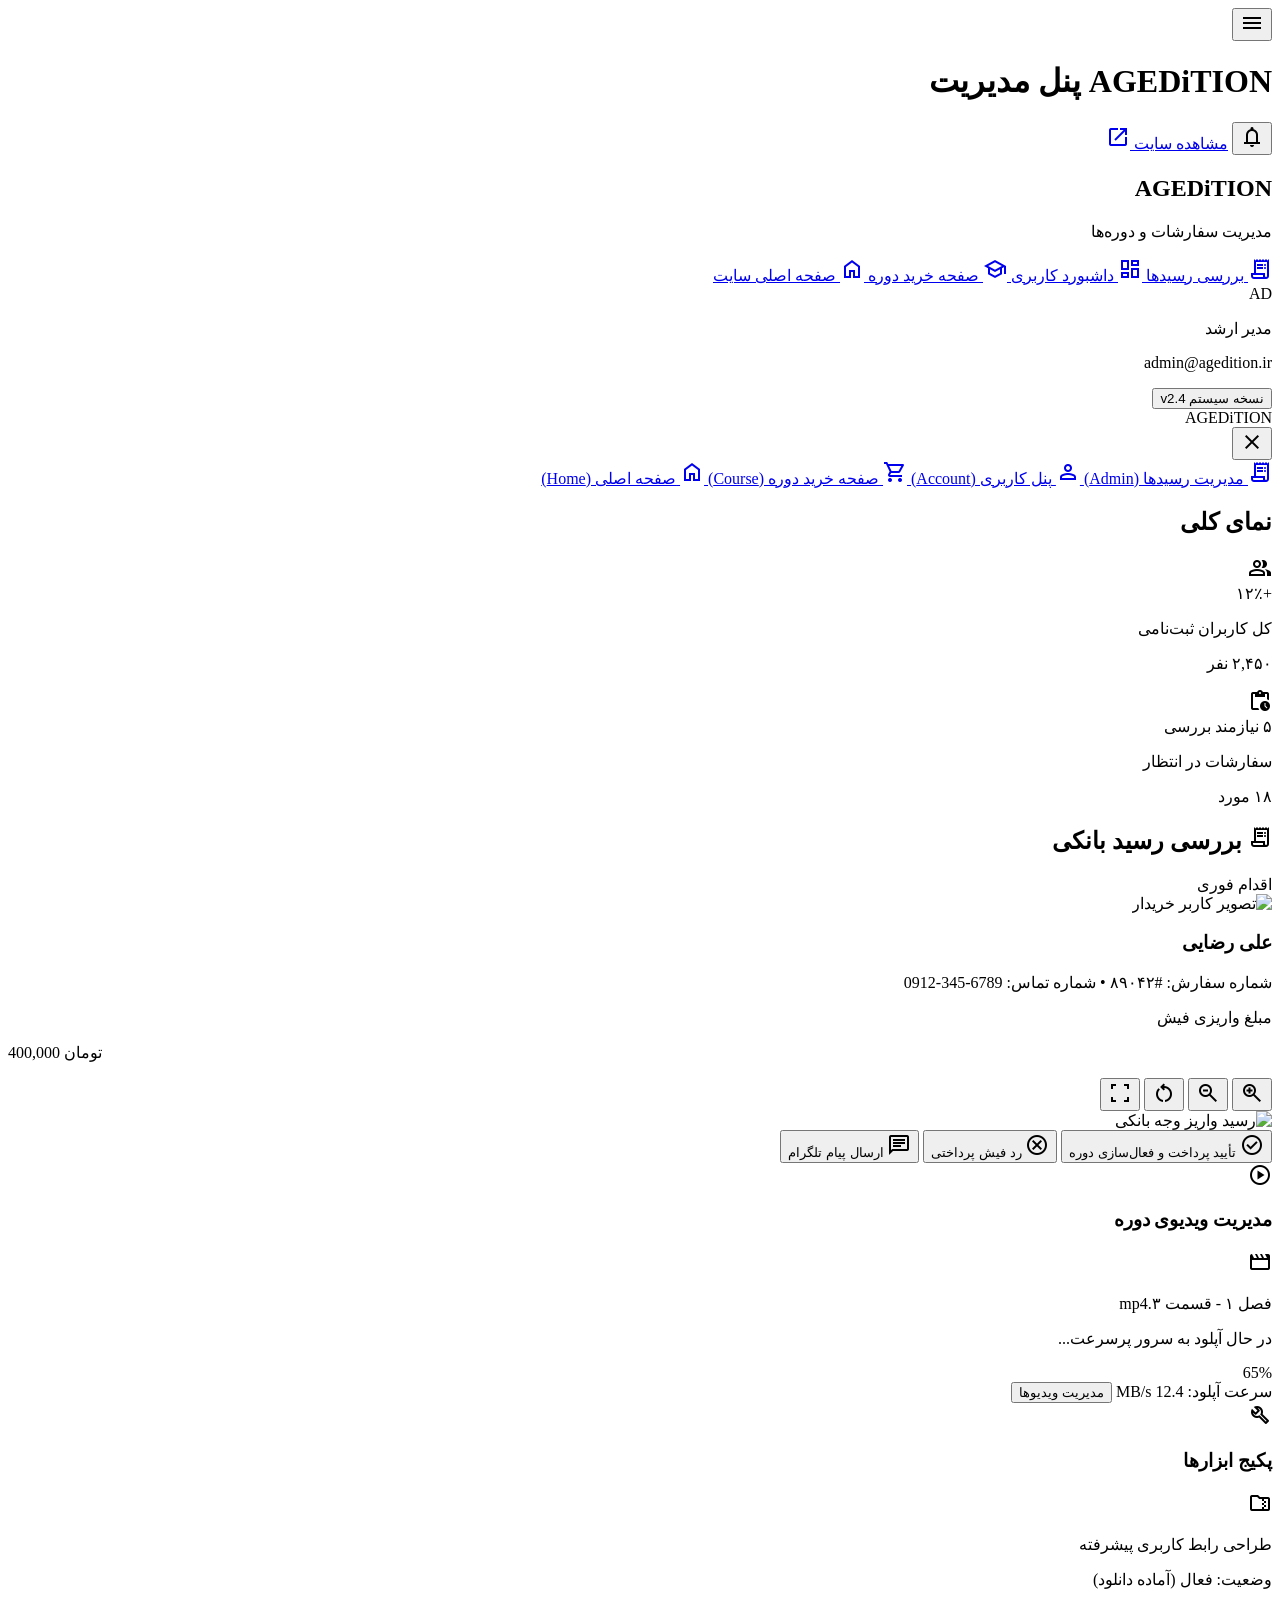
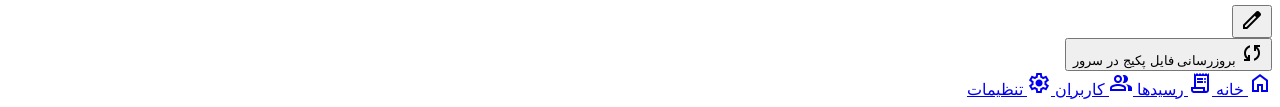
==== admin.html @ 44d89080 "Add files via upload" ====
<!DOCTYPE html>
<html class="dark" dir="rtl" lang="fa">
<head>
    <meta charset="utf-8"/>
    <meta content="width=device-width, initial-scale=1.0, maximum-scale=1.0, user-scalable=no, viewport-fit=cover" name="viewport"/>
    <title>AGEDITION | پنل مدیریت و بررسی رسیدها</title>
    <meta name="description" content="پنل مدیریت پیشرفته AGEDITION جهت بررسی فیش‌های واریزی، مدیریت فایل‌های دوره و نظارت بر کاربران"/>
    
    <!-- Tailwind CSS -->
    <script src="https://cdn.tailwindcss.com?plugins=forms,container-queries"></script>
    
    <!-- Fonts & Icons -->
    <link href="https://fonts.googleapis.com/css2?family=Vazirmatn:wght@300;400;500;600;700;800;900&display=swap" rel="stylesheet"/>
    <link href="https://fonts.googleapis.com/css2?family=Material+Symbols+Outlined:wght,FILL@100..700,0..1&display=swap" rel="stylesheet"/>
    
    <!-- Custom Styles -->
    <link rel="stylesheet" href="assets/css/style.css"/>

    <script id="tailwind-config">
        tailwind.config = {
            darkMode: "class",
            theme: {
                extend: {
                    colors: {
                        "tertiary-container": "#00b968",
                        "secondary-fixed": "#8bf9b4",
                        "surface-variant": "#2f3731",
                        "outline-variant": "#3d4a3f",
                        "on-secondary-container": "#003119",
                        "tertiary": "#35e286",
                        "obsidian-deep": "#020504",
                        "secondary-fixed-dim": "#6edc9a",
                        "on-tertiary-fixed": "#00210e",
                        "on-secondary": "#00391e",
                        "on-secondary-fixed-variant": "#00522e",
                        "on-tertiary-container": "#004121",
                        "primary": "#50e08a",
                        "on-primary-fixed": "#00210e",
                        "on-background": "#dde5dc",
                        "text-muted": "#6F7C74",
                        "error": "#ffb4ab",
                        "surface-container-lowest": "#09100b",
                        "on-primary": "#00391b",
                        "secondary-container": "#31a467",
                        "primary-container": "#16b968",
                        "tertiary-fixed-dim": "#35e286",
                        "background": "#0e1510",
                        "forest-mute": "#0D2116",
                        "on-error-container": "#ffdad6",
                        "surface-bright": "#333b35",
                        "surface-container-low": "#161d18",
                        "text-primary": "#FFFFFF",
                        "on-primary-container": "#004220",
                        "surface": "#0e1510",
                        "surface-container-high": "#242c26",
                        "inverse-surface": "#dde5dc",
                        "on-secondary-fixed": "#00210f",
                        "obsidian-surface": "#08120C",
                        "surface-container-highest": "#2f3731",
                        "primary-fixed": "#70fda4",
                        "on-surface": "#dde5dc",
                        "surface-tint": "#50e08a",
                        "inverse-primary": "#006d3a",
                        "secondary": "#6edc9a",
                        "inverse-on-surface": "#2b322d",
                        "on-primary-fixed-variant": "#00522a",
                        "error-container": "#93000a",
                        "on-surface-variant": "#bccabc",
                        "text-secondary": "#A9B5AE",
                        "tertiary-fixed": "#5cffa0",
                        "on-tertiary": "#00391c",
                        "surface-dim": "#0e1510",
                        "on-error": "#690005",
                        "on-tertiary-fixed-variant": "#00522b",
                        "outline": "#869487",
                        "primary-fixed-dim": "#50e08a",
                        "surface-container": "#1a211c"
                    },
                    borderRadius: {
                        "DEFAULT": "0.25rem",
                        "lg": "0.5rem",
                        "xl": "0.75rem",
                        "full": "9999px"
                    },
                    spacing: {
                        "margin-desktop": "40px",
                        "unit": "8px",
                        "container-max": "1200px",
                        "gutter": "24px",
                        "margin-mobile": "16px"
                    }
                }
            }
        }
    </script>
</head>
<body class="relative min-h-screen pb-[100px] md:pb-12 md:pr-64 bg-background text-on-background selection:bg-primary selection:text-on-primary">
    <!-- Atmospheric Glow -->
    <div class="ambient-glow"></div>
    <div class="ambient-glow-bottom"></div>

    <!-- Header (Shared Component: TopAppBar) -->
    <header class="fixed top-0 w-full z-50 bg-obsidian-surface/80 backdrop-blur-xl border-b border-white/10 shadow-[0_20px_40px_rgba(0,0,0,0.4)] flex justify-between items-center px-margin-mobile h-16">
        <button id="menu-btn" class="md:hidden text-primary hover:bg-white/5 active:scale-95 transition-transform p-2 rounded-full flex items-center justify-center min-h-interactive">
            <span class="material-symbols-outlined text-[26px]">menu</span>
        </button>
        
        <h1 class="text-xl font-bold tracking-tight text-white">AGED<span class="text-primary">i</span>TION <span class="text-xs bg-primary/20 text-primary px-2 py-0.5 rounded mr-2">پنل مدیریت</span></h1>
        
        <div class="flex items-center gap-2">
            <button data-notif-btn class="text-primary hover:bg-white/5 active:scale-95 transition-transform p-2 rounded-full flex items-center justify-center min-h-interactive relative">
                <span class="material-symbols-outlined text-[24px]">notifications</span>
                <span class="absolute top-2 left-2 w-2 h-2 bg-error rounded-full animate-ping"></span>
            </button>
            <a href="index.html" class="hidden sm:inline-flex text-xs text-text-muted hover:text-white items-center gap-1 border border-white/10 rounded-full px-3 py-1">
                <span>مشاهده سایت</span>
                <span class="material-symbols-outlined text-[14px]">open_in_new</span>
            </a>
        </div>
    </header>

    <!-- Desktop Sidebar Navigation Drawer -->
    <aside class="hidden md:flex fixed inset-y-0 right-0 w-64 z-[60] bg-obsidian-deep/90 backdrop-blur-[30px] border-l border-white/10 flex-col p-6 gap-2 shadow-2xl">
        <div class="mb-8 pb-4 border-b border-white/10">
            <h1 class="text-2xl font-black text-white tracking-tight">AGED<span class="text-primary">i</span>TION</h1>
            <p class="text-xs text-text-muted mt-1">مدیریت سفارشات و دوره‌ها</p>
        </div>

        <nav class="flex flex-col gap-2 flex-1">
            <a href="admin.html" class="text-primary flex items-center gap-3 py-3 px-4 bg-primary-container/20 rounded-xl transition-all">
                <span class="material-symbols-outlined fill-1">receipt_long</span>
                <span class="font-medium text-sm">بررسی رسیدها</span>
            </a>
            <a href="dashboard.html" class="text-on-surface-variant flex items-center gap-3 py-3 px-4 hover:bg-white/5 hover:text-primary rounded-xl transition-all">
                <span class="material-symbols-outlined">dashboard</span>
                <span class="font-medium text-sm">داشبورد کاربری</span>
            </a>
            <a href="products.html" class="text-on-surface-variant flex items-center gap-3 py-3 px-4 hover:bg-white/5 hover:text-primary rounded-xl transition-all">
                <span class="material-symbols-outlined">school</span>
                <span class="font-medium text-sm">صفحه خرید دوره</span>
            </a>
            <a href="index.html" class="text-on-surface-variant flex items-center gap-3 py-3 px-4 hover:bg-white/5 hover:text-primary rounded-xl transition-all">
                <span class="material-symbols-outlined">home</span>
                <span class="font-medium text-sm">صفحه اصلی سایت</span>
            </a>
        </nav>

        <div class="mt-auto border-t border-white/10 pt-4">
            <div class="flex items-center gap-3 mb-3">
                <div class="w-8 h-8 rounded-full bg-primary/20 text-primary flex items-center justify-center font-bold text-xs">
                    AD
                </div>
                <div>
                    <p class="text-xs font-bold text-white">مدیر ارشد</p>
                    <p class="text-[10px] text-text-muted">admin@agedition.ir</p>
                </div>
            </div>
            <button onclick="showToast('شما با دسترسی ادمین وارد شده‌اید.', 'info')" class="w-full text-center text-xs text-text-muted hover:text-white py-1">
                نسخه سیستم v2.4
            </button>
        </div>
    </aside>

    <!-- Mobile Navigation Drawer -->
    <nav id="nav-drawer" class="md:hidden fixed inset-y-0 right-0 z-[60] bg-obsidian-deep/90 backdrop-blur-[32px] border-l border-white/10 shadow-2xl flex flex-col p-6 w-3/4 max-w-xs justify-between">
        <div>
            <div class="flex justify-between items-center mb-8 pb-4 border-b border-white/10">
                <div class="text-xl font-bold tracking-tight text-white">AGED<span class="text-primary">i</span>TION</div>
                <button id="close-menu-btn" aria-label="Close Menu" class="text-on-surface-variant hover:text-white p-2 rounded-full active:scale-95 transition-transform">
                    <span class="material-symbols-outlined">close</span>
                </button>
            </div>
            
            <div class="flex flex-col gap-2">
                <a href="admin.html" class="flex items-center gap-4 py-3.5 px-4 bg-primary-container/20 text-primary rounded-xl transition-all">
                    <span class="material-symbols-outlined fill-1">receipt_long</span>
                    <span class="font-medium text-sm">مدیریت رسیدها (Admin)</span>
                </a>
                <a href="dashboard.html" class="flex items-center gap-4 py-3.5 px-4 text-on-surface-variant hover:text-primary hover:bg-white/5 rounded-xl transition-all">
                    <span class="material-symbols-outlined">person</span>
                    <span class="font-medium text-sm">پنل کاربری (Account)</span>
                </a>
                <a href="products.html" class="flex items-center gap-4 py-3.5 px-4 text-on-surface-variant hover:text-primary hover:bg-white/5 rounded-xl transition-all">
                    <span class="material-symbols-outlined">shopping_cart</span>
                    <span class="font-medium text-sm">صفحه خرید دوره (Course)</span>
                </a>
                <a href="index.html" class="flex items-center gap-4 py-3.5 px-4 text-on-surface-variant hover:text-primary hover:bg-white/5 rounded-xl transition-all">
                    <span class="material-symbols-outlined">home</span>
                    <span class="font-medium text-sm">صفحه اصلی (Home)</span>
                </a>
            </div>
        </div>
    </nav>
    <div id="drawer-overlay" class="fixed inset-0 bg-black/60 z-50 hidden transition-opacity duration-300"></div>

    <!-- Main Content Area -->
    <main class="pt-[80px] px-margin-mobile flex flex-col gap-6 mx-auto max-w-container-max relative z-10">
        
        <!-- Dashboard Overview Section -->
        <section>
            <h2 class="text-xl sm:text-2xl font-bold text-text-primary mb-4">نمای کلی</h2>
            
            <div class="grid grid-cols-2 gap-4">
                <!-- Stat Card 1 -->
                <div class="glass-card rounded-2xl p-5 flex flex-col justify-between border border-white/10">
                    <div class="flex justify-between items-start mb-3">
                        <div class="p-2.5 bg-primary/10 rounded-xl border border-primary/20">
                            <span class="material-symbols-outlined text-primary">group</span>
                        </div>
                        <span class="text-primary text-xs font-bold bg-primary/10 px-2 py-0.5 rounded-full">+۱۲٪</span>
                    </div>
                    <div>
                        <p class="text-xs text-text-muted mb-1">کل کاربران ثبت‌نامی</p>
                        <p class="text-xl sm:text-2xl font-bold text-text-primary">۲,۴۵۰ <span class="text-xs font-normal text-text-muted">نفر</span></p>
                    </div>
                </div>

                <!-- Stat Card 2 -->
                <div class="glass-card rounded-2xl p-5 flex flex-col justify-between border border-white/10">
                    <div class="flex justify-between items-start mb-3">
                        <div class="p-2.5 bg-error/10 rounded-xl border border-error/20">
                            <span class="material-symbols-outlined text-error">pending_actions</span>
                        </div>
                        <span id="pending-badge" class="text-error text-xs font-bold bg-error/10 px-2 py-0.5 rounded-full animate-pulse">۵ نیازمند بررسی</span>
                    </div>
                    <div>
                        <p class="text-xs text-text-muted mb-1">سفارشات در انتظار</p>
                        <p id="pending-count" class="text-xl sm:text-2xl font-bold text-text-primary">۱۸ <span class="text-xs font-normal text-text-muted">مورد</span></p>
                    </div>
                </div>
            </div>
        </section>

        <!-- Receipt Review Section (Primary View) -->
        <section id="receipt-review-section">
            <div class="flex items-center justify-between mb-4">
                <h2 class="text-xl sm:text-2xl font-bold text-text-primary flex items-center gap-2">
                    <span class="material-symbols-outlined text-primary">receipt_long</span>
                    <span>بررسی رسید بانکی</span>
                </h2>
                <span class="px-3 py-1 rounded-full bg-error/20 text-error text-xs font-bold border border-error/30 animate-pulse">اقدام فوری</span>
            </div>

            <div class="glass-card rounded-2xl p-5 sm:p-6 flex flex-col gap-6 border border-white/10 shadow-2xl">
                
                <!-- User Info Header -->
                <div class="flex flex-col sm:flex-row sm:items-center justify-between gap-4 border-b border-white/10 pb-4">
                    <div class="flex items-center gap-4">
                        <div class="w-14 h-14 rounded-full bg-surface-container-high overflow-hidden border-2 border-primary/40 flex-shrink-0">
                            <img class="w-full h-full object-cover" 
                                 src="https://lh3.googleusercontent.com/aida-public/[base64]" 
                                 alt="تصویر کاربر خریدار"/>
                        </div>
                        <div>
                            <h3 id="reviewer-username" class="text-base sm:text-lg font-bold text-text-primary">علی رضایی</h3>
                            <p class="text-xs text-text-muted">شماره سفارش: <span class="font-mono text-primary">#۸۹۰۴۲</span> • شماره تماس: <span dir="ltr">0912-345-6789</span></p>
                        </div>
                    </div>
                    
                    <div class="text-right sm:text-left bg-surface-container-low sm:bg-transparent p-3 sm:p-0 rounded-xl">
                        <p class="text-xs text-text-muted">مبلغ واریزی فیش</p>
                        <p class="text-xl font-black text-primary" dir="ltr">400,000 <span class="text-xs font-normal">تومان</span></p>
                    </div>
                </div>

                <!-- Interactive Receipt Preview Area with Zoom & Pan -->
                <div class="relative w-full h-[380px] sm:h-[440px] bg-obsidian-deep rounded-2xl overflow-hidden border border-white/15 flex flex-col shadow-inner">
                    <!-- Zoom & Control Toolbar -->
                    <div class="absolute top-3 left-3 flex gap-2 z-20">
                        <button onclick="zoomReceipt(0.2)" title="بزرگ‌نمایی" class="p-2.5 rounded-xl bg-black/60 hover:bg-black/80 text-white backdrop-blur-md border border-white/20 transition-all active:scale-95">
                            <span class="material-symbols-outlined text-[18px]">zoom_in</span>
                        </button>
                        <button onclick="zoomReceipt(-0.2)" title="کوچک‌نمایی" class="p-2.5 rounded-xl bg-black/60 hover:bg-black/80 text-white backdrop-blur-md border border-white/20 transition-all active:scale-95">
                            <span class="material-symbols-outlined text-[18px]">zoom_out</span>
                        </button>
                        <button onclick="resetReceiptZoom()" title="اندازه پیش‌فرض" class="p-2.5 rounded-xl bg-black/60 hover:bg-black/80 text-white backdrop-blur-md border border-white/20 transition-all active:scale-95">
                            <span class="material-symbols-outlined text-[18px]">restart_alt</span>
                        </button>
                        <button onclick="toggleReceiptFullscreen()" title="تمام صفحه" class="p-2.5 rounded-xl bg-black/60 hover:bg-black/80 text-white backdrop-blur-md border border-white/20 transition-all active:scale-95">
                            <span class="material-symbols-outlined text-[18px]">fullscreen</span>
                        </button>
                    </div>

                    <!-- Receipt Image Container -->
                    <div id="receipt-container" class="flex-1 w-full h-full flex items-center justify-center overflow-hidden p-4 cursor-grab select-none">
                        <img id="receipt-image" 
                             class="max-w-full max-h-full object-contain rounded-lg drop-shadow-2xl transition-transform duration-200" 
                             src="https://lh3.googleusercontent.com/aida-public/[base64]" 
                             alt="رسید واریز وجه بانکی"/>
                    </div>
                </div>

                <!-- Admin Action Buttons -->
                <div class="flex flex-col sm:flex-row gap-3 mt-1">
                    <button onclick="approveCurrentReceipt(this)" class="btn-primary flex-1 py-3.5 px-6 rounded-xl text-sm font-bold flex items-center justify-center gap-2 transition-all active:scale-95">
                        <span class="material-symbols-outlined text-[20px]">check_circle</span>
                        <span>تأیید پرداخت و فعال‌سازی دوره</span>
                    </button>
                    
                    <button onclick="rejectCurrentReceipt(this)" class="btn-secondary flex-1 py-3.5 px-6 rounded-xl text-sm font-semibold flex items-center justify-center gap-2 hover:bg-error/20 hover:text-error hover:border-error/50 transition-all active:scale-95">
                        <span class="material-symbols-outlined text-[20px]">cancel</span>
                        <span>رد فیش پرداختی</span>
                    </button>
                    
                    <button onclick="sendAdminDirectMessage()" class="glass-panel w-full sm:w-auto py-3.5 px-6 rounded-xl text-sm font-semibold flex items-center justify-center gap-2 hover:bg-white/10 transition-colors text-text-primary">
                        <span class="material-symbols-outlined text-[20px]">chat</span>
                        <span>ارسال پیام تلگرام</span>
                    </button>
                </div>
            </div>
        </section>

        <!-- Course Video & Tools Management Sections -->
        <section class="grid grid-cols-1 md:grid-cols-2 gap-6">
            
            <!-- Video Upload Management -->
            <div class="glass-card rounded-2xl p-6 border border-white/10">
                <div class="flex items-center gap-3 mb-4">
                    <span class="material-symbols-outlined text-primary text-2xl">play_circle</span>
                    <h3 class="text-lg font-bold text-text-primary">مدیریت ویدیوی دوره</h3>
                </div>
                
                <div class="space-y-4">
                    <div class="p-4 rounded-xl bg-surface-container-low border border-white/5 flex items-center justify-between">
                        <div class="flex items-center gap-3">
                            <span class="material-symbols-outlined text-text-muted">movie</span>
                            <div>
                                <p class="text-sm font-medium text-text-primary">فصل ۱ - قسمت ۳.mp4</p>
                                <p class="text-xs text-text-muted">در حال آپلود به سرور پرسرعت...</p>
                            </div>
                        </div>
                        <span class="text-xs font-bold text-primary font-mono">65%</span>
                    </div>

                    <!-- Progress Bar -->
                    <div class="w-full bg-surface-container-highest rounded-full h-2.5 overflow-hidden">
                        <div class="bg-primary h-2.5 rounded-full transition-all duration-500 shadow-[0_0_10px_rgba(80,224,138,0.5)]" style="width: 65%"></div>
                    </div>

                    <div class="flex justify-between items-center text-xs text-text-muted pt-1">
                        <span>سرعت آپلود: 12.4 MB/s</span>
                        <button onclick="showToast('عملیات آپلود در پس‌زمینه فعال است.', 'info')" class="text-primary hover:underline">
                            مدیریت ویدیوها
                        </button>
                    </div>
                </div>
            </div>

            <!-- Tools Package Management -->
            <div class="glass-card rounded-2xl p-6 border border-white/10">
                <div class="flex items-center gap-3 mb-4">
                    <span class="material-symbols-outlined text-secondary text-2xl">build</span>
                    <h3 class="text-lg font-bold text-text-primary">پکیج ابزارها</h3>
                </div>

                <div class="space-y-4">
                    <div class="p-4 rounded-xl bg-surface-container-low border border-white/5 flex items-center justify-between">
                        <div class="flex items-center gap-3">
                            <span class="material-symbols-outlined text-tertiary">folder_zip</span>
                            <div>
                                <p class="text-sm font-medium text-text-primary">طراحی رابط کاربری پیشرفته</p>
                                <p class="text-xs text-text-muted">وضعیت: <span class="text-primary font-semibold">فعال (آماده دانلود)</span></p>
                            </div>
                        </div>
                        
                        <button onclick="promptEditPackage()" class="p-2 text-text-muted hover:text-white rounded-lg hover:bg-white/5 transition-colors">
                            <span class="material-symbols-outlined text-[20px]">edit</span>
                        </button>
                    </div>

                    <button onclick="showToast('لینک مستقیم پکیج بررسی و بروزرسانی شد.', 'success')" class="w-full glass-panel py-2.5 rounded-xl text-xs text-secondary font-semibold hover:bg-white/5 transition-all flex items-center justify-center gap-1.5 border border-secondary/30">
                        <span class="material-symbols-outlined text-[16px]">sync</span>
                        <span>بروزرسانی فایل پکیج در سرور</span>
                    </button>
                </div>
            </div>
        </section>

    </main>

    <!-- Bottom Navigation (Mobile Only) -->
    <nav class="md:hidden fixed bottom-0 w-full z-50 glass-panel border-t-0 shadow-[0_-20px_40px_rgba(0,0,0,0.5)] pb-[env(safe-area-inset-bottom)]">
        <div class="flex justify-around items-center h-16 px-4">
            <a class="flex flex-col items-center gap-1 p-2 text-on-surface-variant hover:text-primary transition-colors" href="index.html">
                <span class="material-symbols-outlined text-[22px]">home</span>
                <span class="text-[10px]">خانه</span>
            </a>
            <a class="flex flex-col items-center gap-1 p-2 text-primary bg-primary-container/20 rounded-xl px-3" href="admin.html">
                <span class="material-symbols-outlined text-[22px] fill-1">receipt_long</span>
                <span class="text-[10px]">رسیدها</span>
            </a>
            <a class="flex flex-col items-center gap-1 p-2 text-on-surface-variant hover:text-primary transition-colors" href="dashboard.html">
                <span class="material-symbols-outlined text-[22px]">group</span>
                <span class="text-[10px]">کاربران</span>
            </a>
            <a class="flex flex-col items-center gap-1 p-2 text-on-surface-variant hover:text-primary transition-colors" href="contact.html">
                <span class="material-symbols-outlined text-[22px]">settings</span>
                <span class="text-[10px]">تنظیمات</span>
            </a>
        </div>
    </nav>

    <!-- Admin Interactive Logic -->
    <script>
        let currentZoom = 1;
        const receiptImg = document.getElementById('receipt-image');

        function zoomReceipt(factor) {
            currentZoom = Math.min(Math.max(0.5, currentZoom + factor), 3.0);
            if (receiptImg) {
                receiptImg.style.transform = `scale(${currentZoom})`;
            }
        }

        function resetReceiptZoom() {
            currentZoom = 1;
            if (receiptImg) {
                receiptImg.style.transform = 'scale(1)';
            }
        }

        function toggleReceiptFullscreen() {
            const container = document.getElementById('receipt-container');
            if (!document.fullscreenElement) {
                container.requestFullscreen().catch(err => {
                    showToast('امکان تمام صفحه در پیش‌نمایش وجود ندارد.', 'info');
                });
            } else {
                document.exitFullscreen();
            }
        }

        function approveCurrentReceipt(btn) {
            btn.disabled = true;
            btn.innerHTML = '<span class="material-symbols-outlined animate-spin">sync</span> در حال تأیید...';
            
            setTimeout(() => {
                showToast('سفارش #۸۹۰۴۲ تأیید شد و دسترسی کاربر فعال گردید.', 'success');
                btn.innerHTML = '<span class="material-symbols-outlined">check</span> تأیید شد';
                btn.classList.add('bg-tertiary-container');

                const pendingBadge = document.getElementById('pending-badge');
                const pendingCount = document.getElementById('pending-count');
                if (pendingBadge) pendingBadge.innerText = '۴ نیازمند بررسی';
                if (pendingCount) pendingCount.innerHTML = '۱۷ <span class="text-xs font-normal text-text-muted">مورد</span>';
            }, 800);
        }

        function rejectCurrentReceipt(btn) {
            const reason = prompt('دلیل رد فیش پرداختی را بنویسید (مثلاً: ناخوانا بودن رسید یا مغایرت مبلغ):', 'تصویر فیش ناخوانا است، لطفاً مجدداً ارسال کنید.');
            if (reason) {
                showToast('فیش با پیام «' + reason + '» رد شد.', 'error');
                btn.innerText = 'رد شد';
                btn.classList.add('text-error', 'border-error');
            }
        }

        function sendAdminDirectMessage() {
            const msg = prompt('متن پیام به کاربر در تلگرام:', 'رسید شما بررسی و تایید گردید. فایل‌های دوره برای شما فعال شد.');
            if (msg) {
                window.open(`https://t.me/AgeditionAdmin?text=${encodeURIComponent(msg)}`, '_blank');
            }
        }

        function promptEditPackage() {
            const newName = prompt('نام جدید پکیج ابزارها:', 'طراحی رابط کاربری پیشرفته + شیدر چمن 2024');
            if (newName) {
                showToast('اطلاعات پکیج بروزرسانی شد.', 'success');
            }
        }
    </script>
    <script src="assets/js/main.js"></script>
</body>
</html>
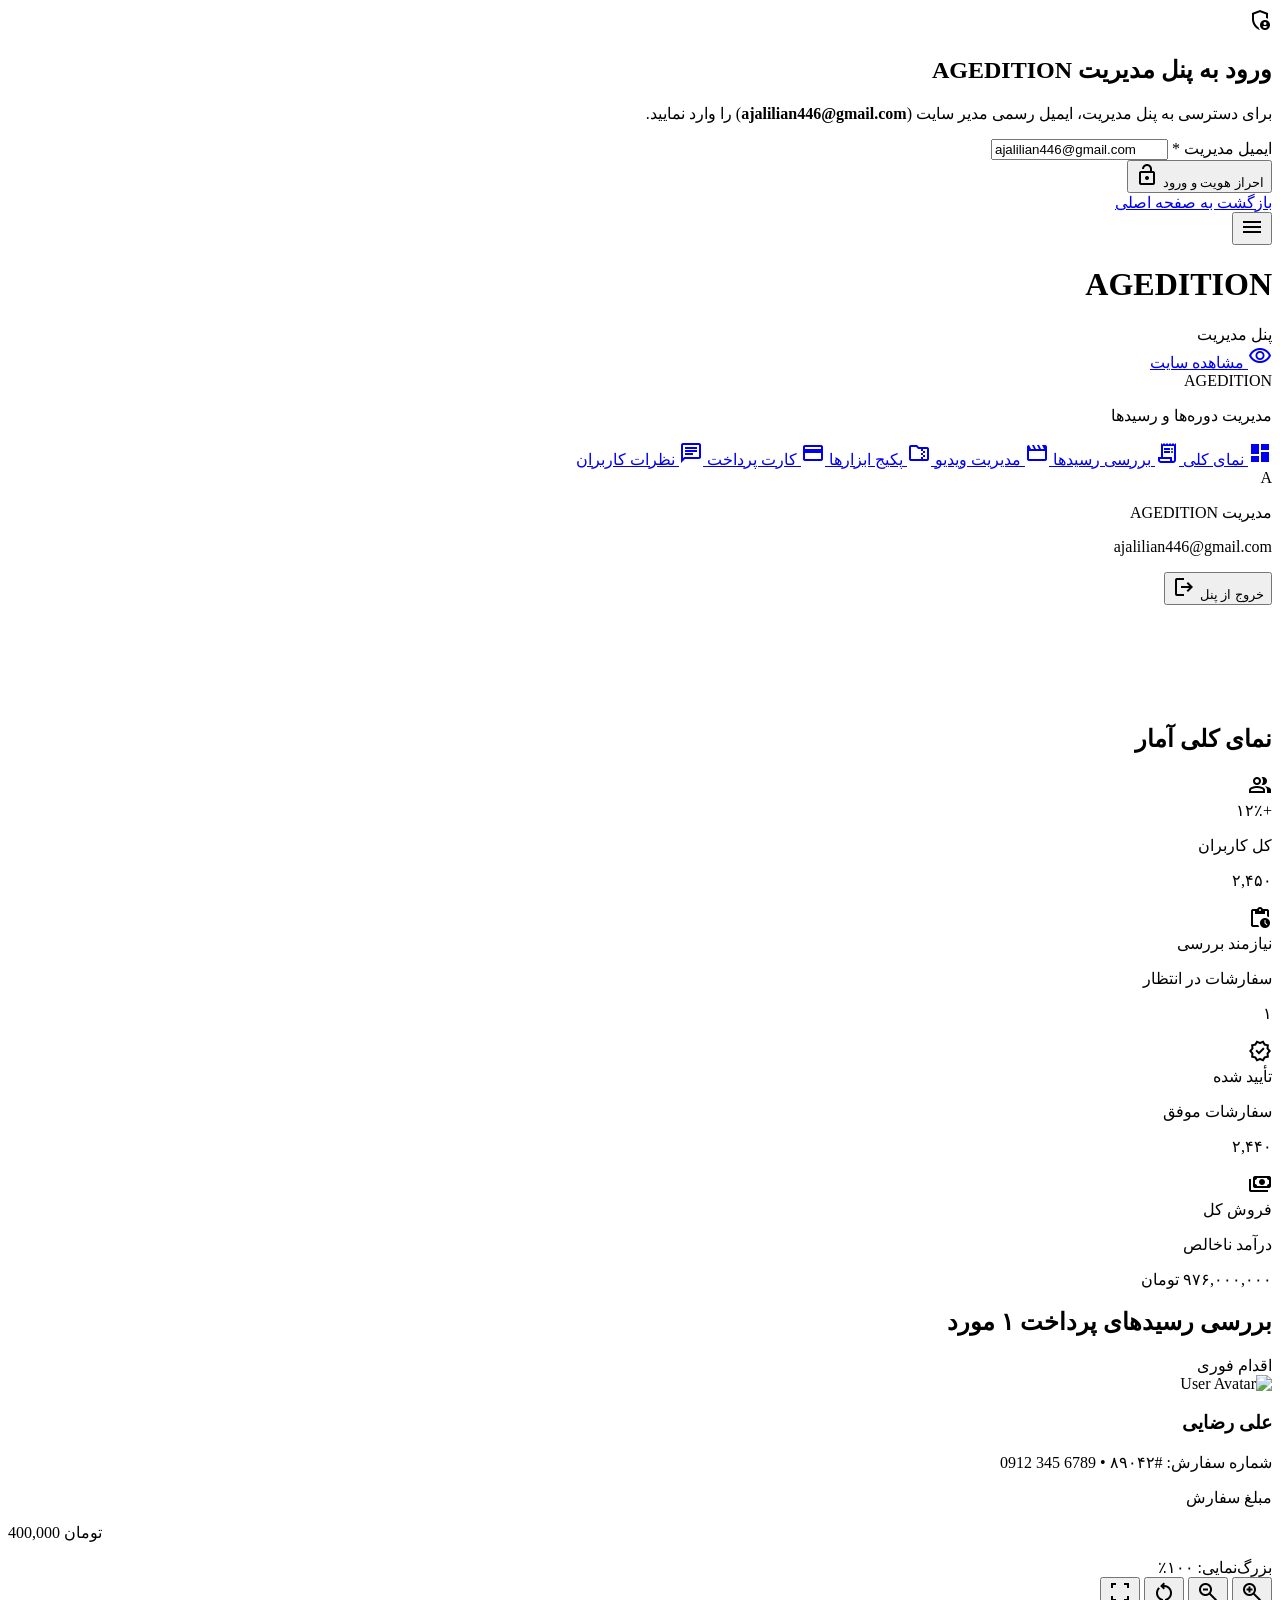
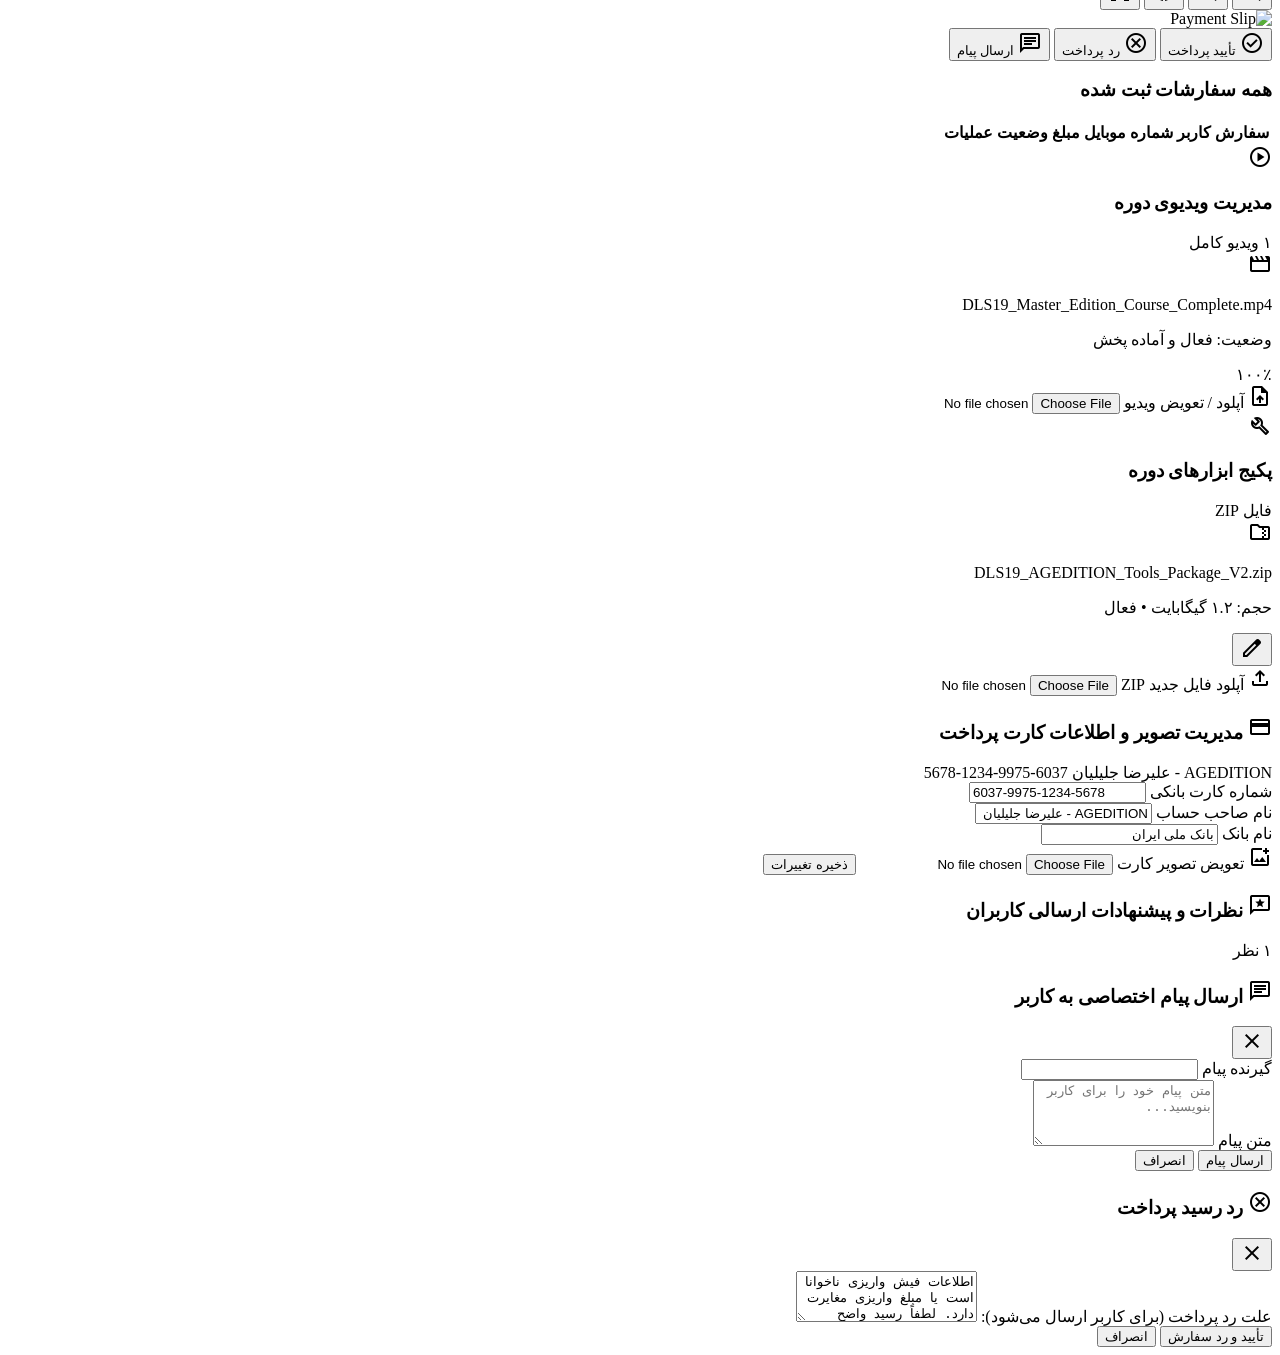
==== commit 52c0073a: "Add files via upload" ====
--- a/admin.html
+++ b/admin.html
@@ -1,474 +1,977 @@
 <!DOCTYPE html>
 <html class="dark" dir="rtl" lang="fa">
 <head>
-    <meta charset="utf-8"/>
-    <meta content="width=device-width, initial-scale=1.0, maximum-scale=1.0, user-scalable=no, viewport-fit=cover" name="viewport"/>
-    <title>AGEDITION | پنل مدیریت و بررسی رسیدها</title>
-    <meta name="description" content="پنل مدیریت پیشرفته AGEDITION جهت بررسی فیش‌های واریزی، مدیریت فایل‌های دوره و نظارت بر کاربران"/>
+  <meta charset="utf-8"/>
+  <meta content="width=device-width, initial-scale=1.0" name="viewport"/>
+  <title>AGEDITION Admin Dashboard | پنل مدیریت</title>
+  <script src="https://cdn.tailwindcss.com?plugins=forms,container-queries"></script>
+  <link href="https://fonts.googleapis.com/css2?family=Vazirmatn:wght@400;500;600;700;800&amp;display=swap" rel="stylesheet"/>
+  <link href="https://fonts.googleapis.com/css2?family=Material+Symbols+Outlined:wght,FILL@100..700,0..1&amp;display=swap" rel="stylesheet"/>
+  <link rel="stylesheet" href="assets/css/style.css"/>
+
+  <script id="tailwind-config">
+    tailwind.config = {
+      darkMode: "class",
+      theme: {
+        extend: {
+          colors: {
+            "background": "#08080a",
+            "obsidian-deep": "#040406",
+            "obsidian-surface": "#0e0e12",
+            "primary": "#10b981",
+            "primary-container": "#059669",
+            "primary-fixed": "#6ee7b7",
+            "secondary": "#34d399",
+            "secondary-container": "#047857",
+            "tertiary": "#10b981",
+            "tertiary-container": "#065f46",
+            "on-background": "#f1f5f9",
+            "text-primary": "#FFFFFF",
+            "text-secondary": "#94a3b8",
+            "text-muted": "#64748b",
+            "error": "#f87171",
+            "error-container": "#7f1d1d",
+            "surface": "#0e0e12",
+            "surface-bright": "#1e293b",
+            "surface-container-lowest": "#040406",
+            "surface-container-low": "#0b0f14",
+            "surface-container": "#111827",
+            "surface-container-high": "#1f2937",
+            "surface-container-highest": "#374151",
+            "surface-variant": "#1e293b",
+            "on-surface": "#f1f5f9",
+            "on-surface-variant": "#94a3b8",
+            "outline": "rgba(255, 255, 255, 0.1)",
+            "outline-variant": "rgba(255, 255, 255, 0.06)",
+            "on-primary": "#000000",
+            "on-primary-fixed": "#000000"
+          },
+          fontFamily: {
+            sans: ["Vazirmatn", "sans-serif"],
+          }
+        }
+      }
+    }
+  </script>
+</head>
+<body class="relative min-h-screen pb-[100px] md:pb-12 md:pr-64 bg-background text-on-background selection:bg-primary selection:text-on-primary font-sans">
+  <div class="ambient-glow"></div>
+
+  <!-- ADMIN AUTH GATE (If not logged in as ajalilian446@gmail.com) -->
+  <div id="admin-gate" class="fixed inset-0 z-[100] bg-obsidian-deep/95 backdrop-blur-2xl flex items-center justify-center p-4">
+    <div class="glass-panel rounded-3xl p-8 max-w-md w-full border border-white/20 shadow-2xl animate-fade-in text-center">
+      <div class="w-16 h-16 rounded-2xl bg-primary/20 text-primary flex items-center justify-center mx-auto mb-4 border border-primary/30">
+        <span class="material-symbols-outlined text-[36px]">admin_panel_settings</span>
+      </div>
+      <h2 class="text-2xl font-extrabold text-white mb-1">ورود به پنل مدیریت AGEDITION</h2>
+      <p class="text-xs text-text-secondary mb-6">
+        برای دسترسی به پنل مدیریت، ایمیل رسمی مدیر سایت (<strong class="text-primary font-mono">ajalilian446@gmail.com</strong>) را وارد نمایید.
+      </p>
+
+      <form onsubmit="event.preventDefault(); handleAdminAuth();" class="space-y-4 text-right">
+        <div class="space-y-1">
+          <label class="text-xs text-text-secondary block">ایمیل مدیریت <span class="text-error">*</span></label>
+          <input 
+            id="admin-email-input" 
+            type="email" 
+            dir="ltr" 
+            class="glass-input w-full rounded-xl px-4 py-3 text-sm text-white font-mono placeholder-text-muted/60" 
+            value="ajalilian446@gmail.com" 
+            required
+          />
+        </div>
+
+        <button type="submit" class="btn-primary w-full py-3.5 rounded-xl font-bold text-sm flex items-center justify-center gap-2 cursor-pointer shadow-lg shadow-primary/20">
+          <span>احراز هویت و ورود</span>
+          <span class="material-symbols-outlined text-[18px]">lock_open</span>
+        </button>
+      </form>
+
+      <div class="mt-6 pt-4 border-t border-white/5 text-center">
+        <a href="index.html" class="text-xs text-text-muted hover:text-white transition-colors">بازگشت به صفحه اصلی</a>
+      </div>
+    </div>
+  </div>
+
+  <!-- Header (Mobile TopAppBar) -->
+  <header class="fixed top-0 inset-x-0 md:left-0 md:right-64 z-50 bg-obsidian-surface/80 backdrop-blur-xl border-b border-white/10 shadow-[0_20px_40px_rgba(0,0,0,0.4)] flex justify-between items-center px-4 sm:px-8 h-16">
+    <button class="md:hidden text-primary hover:bg-white/5 active:scale-95 transition-transform p-2 rounded-full flex items-center justify-center" id="menu-btn">
+      <span class="material-symbols-outlined" style="font-variation-settings: 'FILL' 1;">menu</span>
+    </button>
+    <div class="flex items-center gap-2">
+      <h1 class="text-xl sm:text-2xl font-bold tracking-tight text-primary">AGEDITION</h1>
+      <span class="text-[10px] bg-primary/20 text-primary border border-primary/30 px-2 py-0.5 rounded-full font-bold">پنل مدیریت</span>
+    </div>
+    <div class="flex items-center gap-2">
+      <a href="index.html" class="btn-secondary text-xs px-3 py-1.5 rounded-lg flex items-center gap-1">
+        <span class="material-symbols-outlined text-[16px]">visibility</span>
+        <span class="hidden sm:inline">مشاهده سایت</span>
+      </a>
+    </div>
+  </header>
+
+  <!-- Desktop Sidebar Navigation (Right side for RTL) -->
+  <aside class="hidden md:flex fixed inset-y-0 right-0 w-64 z-[60] bg-obsidian-deep/90 backdrop-blur-[30px] border-l border-white/10 flex-col p-6 shadow-2xl">
+    <div class="mb-8 border-b border-white/10 pb-4">
+      <div class="text-2xl font-bold text-primary tracking-tight">AGEDITION</div>
+      <p class="text-[11px] text-text-muted mt-1">مدیریت دوره‌ها و رسیدها</p>
+    </div>
+
+    <nav class="flex flex-col gap-1.5 flex-1">
+      <a href="#section-overview" class="text-primary flex items-center gap-3 py-3 px-4 bg-primary-container/20 rounded-xl transition-all">
+        <span class="material-symbols-outlined text-[20px]" style="font-variation-settings: 'FILL' 1;">dashboard</span>
+        <span class="text-sm font-medium">نمای کلی</span>
+      </a>
+      <a href="#section-receipts" class="text-on-surface-variant flex items-center gap-3 py-3 px-4 hover:bg-white/5 hover:text-primary rounded-xl transition-all">
+        <span class="material-symbols-outlined text-[20px]">receipt_long</span>
+        <span class="text-sm font-medium">بررسی رسیدها</span>
+      </a>
+      <a href="#section-video" class="text-on-surface-variant flex items-center gap-3 py-3 px-4 hover:bg-white/5 hover:text-primary rounded-xl transition-all">
+        <span class="material-symbols-outlined text-[20px]">movie</span>
+        <span class="text-sm font-medium">مدیریت ویدیو</span>
+      </a>
+      <a href="#section-tools" class="text-on-surface-variant flex items-center gap-3 py-3 px-4 hover:bg-white/5 hover:text-primary rounded-xl transition-all">
+        <span class="material-symbols-outlined text-[20px]">folder_zip</span>
+        <span class="text-sm font-medium">پکیج ابزارها</span>
+      </a>
+      <a href="#section-card" class="text-on-surface-variant flex items-center gap-3 py-3 px-4 hover:bg-white/5 hover:text-primary rounded-xl transition-all">
+        <span class="material-symbols-outlined text-[20px]">credit_card</span>
+        <span class="text-sm font-medium">کارت پرداخت</span>
+      </a>
+      <a href="#section-feedback" class="text-on-surface-variant flex items-center gap-3 py-3 px-4 hover:bg-white/5 hover:text-primary rounded-xl transition-all">
+        <span class="material-symbols-outlined text-[20px]">chat</span>
+        <span class="text-sm font-medium">نظرات کاربران</span>
+      </a>
+    </nav>
+
+    <div class="mt-auto border-t border-white/10 pt-4">
+      <div class="flex items-center gap-2 mb-3">
+        <div class="w-8 h-8 rounded-full bg-primary/20 text-primary flex items-center justify-center text-xs font-bold">A</div>
+        <div class="overflow-hidden">
+          <p class="text-xs text-white truncate font-medium">مدیریت AGEDITION</p>
+          <p class="text-[10px] text-text-muted truncate font-mono">ajalilian446@gmail.com</p>
+        </div>
+      </div>
+      <button onclick="handleAdminLogout()" class="w-full py-2 px-3 text-xs text-error hover:bg-error/10 rounded-lg text-right flex items-center justify-between transition-colors">
+        <span>خروج از پنل</span>
+        <span class="material-symbols-outlined text-[16px]">logout</span>
+      </button>
+    </div>
+  </aside>
+
+  <!-- Mobile Drawer -->
+  <nav class="fixed inset-y-0 right-0 z-[60] bg-obsidian-deep/95 backdrop-blur-[30px] border-l border-white/10 shadow-2xl flex flex-col p-6 w-72 max-w-full md:hidden" id="nav-drawer" style="transform: translateX(100%); transition: transform 0.3s cubic-bezier(0.4, 0, 0.2, 1);">
+    <div class="flex justify-between items-center mb-6 border-b border-white/10 pb-3">
+      <div class="text-xl font-bold text-primary">AGEDITION</div>
+      <button aria-label="Close Menu" class="text-on-surface-variant hover:bg-white/5 p-2 rounded-full" id="close-menu-btn">
+        <span class="material-symbols-outlined">close</span>
+      </button>
+    </div>
     
-    <!-- Tailwind CSS -->
-    <script src="https://cdn.tailwindcss.com?plugins=forms,container-queries"></script>
+    <div class="flex flex-col gap-2 flex-1">
+      <a class="nav-item text-primary flex items-center gap-3 py-3 px-4 bg-primary-container/20 rounded-xl" href="#section-overview" onclick="closeDrawer()">
+        <span class="material-symbols-outlined">dashboard</span>
+        <span class="text-sm font-medium">نمای کلی</span>
+      </a>
+      <a class="nav-item text-on-surface-variant flex items-center gap-3 py-3 px-4 hover:text-primary rounded-xl" href="#section-receipts" onclick="closeDrawer()">
+        <span class="material-symbols-outlined">receipt_long</span>
+        <span class="text-sm font-medium">بررسی رسیدها</span>
+      </a>
+      <a class="nav-item text-on-surface-variant flex items-center gap-3 py-3 px-4 hover:text-primary rounded-xl" href="#section-video" onclick="closeDrawer()">
+        <span class="material-symbols-outlined">movie</span>
+        <span class="text-sm font-medium">مدیریت ویدیو</span>
+      </a>
+      <a class="nav-item text-on-surface-variant flex items-center gap-3 py-3 px-4 hover:text-primary rounded-xl" href="#section-tools" onclick="closeDrawer()">
+        <span class="material-symbols-outlined">folder_zip</span>
+        <span class="text-sm font-medium">پکیج ابزارها</span>
+      </a>
+      <a class="nav-item text-on-surface-variant flex items-center gap-3 py-3 px-4 hover:text-primary rounded-xl" href="#section-card" onclick="closeDrawer()">
+        <span class="material-symbols-outlined">credit_card</span>
+        <span class="text-sm font-medium">کارت پرداخت</span>
+      </a>
+    </div>
+
+    <button onclick="handleAdminLogout()" class="mt-auto py-3 px-4 text-xs text-error border border-error/20 rounded-xl text-center">
+      خروج از مدیریت
+    </button>
+  </nav>
+  <div class="fixed inset-0 bg-black/60 z-50 hidden opacity-0 transition-opacity duration-300 backdrop-blur-sm" id="drawer-overlay"></div>
+
+  <!-- Main Content Area -->
+  <main class="pt-20 px-4 sm:px-8 max-w-5xl mx-auto flex flex-col gap-8 relative z-10">
     
-    <!-- Fonts & Icons -->
-    <link href="https://fonts.googleapis.com/css2?family=Vazirmatn:wght@300;400;500;600;700;800;900&display=swap" rel="stylesheet"/>
-    <link href="https://fonts.googleapis.com/css2?family=Material+Symbols+Outlined:wght,FILL@100..700,0..1&display=swap" rel="stylesheet"/>
-    
-    <!-- Custom Styles -->
-    <link rel="stylesheet" href="assets/css/style.css"/>
-
-    <script id="tailwind-config">
-        tailwind.config = {
-            darkMode: "class",
-            theme: {
-                extend: {
-                    colors: {
-                        "tertiary-container": "#00b968",
-                        "secondary-fixed": "#8bf9b4",
-                        "surface-variant": "#2f3731",
-                        "outline-variant": "#3d4a3f",
-                        "on-secondary-container": "#003119",
-                        "tertiary": "#35e286",
-                        "obsidian-deep": "#020504",
-                        "secondary-fixed-dim": "#6edc9a",
-                        "on-tertiary-fixed": "#00210e",
-                        "on-secondary": "#00391e",
-                        "on-secondary-fixed-variant": "#00522e",
-                        "on-tertiary-container": "#004121",
-                        "primary": "#50e08a",
-                        "on-primary-fixed": "#00210e",
-                        "on-background": "#dde5dc",
-                        "text-muted": "#6F7C74",
-                        "error": "#ffb4ab",
-                        "surface-container-lowest": "#09100b",
-                        "on-primary": "#00391b",
-                        "secondary-container": "#31a467",
-                        "primary-container": "#16b968",
-                        "tertiary-fixed-dim": "#35e286",
-                        "background": "#0e1510",
-                        "forest-mute": "#0D2116",
-                        "on-error-container": "#ffdad6",
-                        "surface-bright": "#333b35",
-                        "surface-container-low": "#161d18",
-                        "text-primary": "#FFFFFF",
-                        "on-primary-container": "#004220",
-                        "surface": "#0e1510",
-                        "surface-container-high": "#242c26",
-                        "inverse-surface": "#dde5dc",
-                        "on-secondary-fixed": "#00210f",
-                        "obsidian-surface": "#08120C",
-                        "surface-container-highest": "#2f3731",
-                        "primary-fixed": "#70fda4",
-                        "on-surface": "#dde5dc",
-                        "surface-tint": "#50e08a",
-                        "inverse-primary": "#006d3a",
-                        "secondary": "#6edc9a",
-                        "inverse-on-surface": "#2b322d",
-                        "on-primary-fixed-variant": "#00522a",
-                        "error-container": "#93000a",
-                        "on-surface-variant": "#bccabc",
-                        "text-secondary": "#A9B5AE",
-                        "tertiary-fixed": "#5cffa0",
-                        "on-tertiary": "#00391c",
-                        "surface-dim": "#0e1510",
-                        "on-error": "#690005",
-                        "on-tertiary-fixed-variant": "#00522b",
-                        "outline": "#869487",
-                        "primary-fixed-dim": "#50e08a",
-                        "surface-container": "#1a211c"
-                    },
-                    borderRadius: {
-                        "DEFAULT": "0.25rem",
-                        "lg": "0.5rem",
-                        "xl": "0.75rem",
-                        "full": "9999px"
-                    },
-                    spacing: {
-                        "margin-desktop": "40px",
-                        "unit": "8px",
-                        "container-max": "1200px",
-                        "gutter": "24px",
-                        "margin-mobile": "16px"
-                    }
-                }
-            }
+    <!-- 1. Overview Section («نمای کلی») -->
+    <section id="section-overview" class="pt-4">
+      <h2 class="text-xl sm:text-2xl font-bold text-white mb-4">نمای کلی آمار</h2>
+      
+      <div class="grid grid-cols-2 md:grid-cols-4 gap-4">
+        <!-- Stat Card 1 -->
+        <div class="glass-card rounded-2xl p-5 flex flex-col justify-between border border-white/10">
+          <div class="flex justify-between items-start mb-3">
+            <div class="p-2.5 bg-primary/15 rounded-xl text-primary">
+              <span class="material-symbols-outlined text-2xl">group</span>
+            </div>
+            <span class="text-primary text-xs font-bold">+۱۲٪</span>
+          </div>
+          <div>
+            <p class="text-xs text-text-muted mb-0.5">کل کاربران</p>
+            <p class="text-2xl font-bold text-white" id="stat-total-users">۲,۴۵۰</p>
+          </div>
+        </div>
+
+        <!-- Stat Card 2 -->
+        <div class="glass-card rounded-2xl p-5 flex flex-col justify-between border border-white/10">
+          <div class="flex justify-between items-start mb-3">
+            <div class="p-2.5 bg-error/15 rounded-xl text-error">
+              <span class="material-symbols-outlined text-2xl">pending_actions</span>
+            </div>
+            <span class="text-error text-xs font-bold" id="stat-pending-badge">نیازمند بررسی</span>
+          </div>
+          <div>
+            <p class="text-xs text-text-muted mb-0.5">سفارشات در انتظار</p>
+            <p class="text-2xl font-bold text-white" id="stat-pending-orders">۱</p>
+          </div>
+        </div>
+
+        <!-- Stat Card 3 -->
+        <div class="glass-card rounded-2xl p-5 flex flex-col justify-between border border-white/10">
+          <div class="flex justify-between items-start mb-3">
+            <div class="p-2.5 bg-secondary/15 rounded-xl text-secondary">
+              <span class="material-symbols-outlined text-2xl">verified</span>
+            </div>
+            <span class="text-secondary text-xs font-bold">تأیید شده</span>
+          </div>
+          <div>
+            <p class="text-xs text-text-muted mb-0.5">سفارشات موفق</p>
+            <p class="text-2xl font-bold text-white" id="stat-approved-orders">۲,۴۴۰</p>
+          </div>
+        </div>
+
+        <!-- Stat Card 4 -->
+        <div class="glass-card rounded-2xl p-5 flex flex-col justify-between border border-white/10">
+          <div class="flex justify-between items-start mb-3">
+            <div class="p-2.5 bg-tertiary/15 rounded-xl text-tertiary">
+              <span class="material-symbols-outlined text-2xl">payments</span>
+            </div>
+            <span class="text-tertiary text-xs font-bold">فروش کل</span>
+          </div>
+          <div>
+            <p class="text-xs text-text-muted mb-0.5">درآمد ناخالص</p>
+            <p class="text-lg font-bold text-primary truncate" id="stat-revenue">۹۷۶,۰۰۰,۰۰۰ تومان</p>
+          </div>
+        </div>
+      </div>
+    </section>
+
+    <!-- 2. Receipt Review View (Main Focus - Exact Stitch Design) -->
+    <section id="section-receipts">
+      <div class="flex items-center justify-between mb-4">
+        <h2 class="text-xl sm:text-2xl font-bold text-white flex items-center gap-2">
+          <span>بررسی رسیدهای پرداخت</span>
+          <span class="text-xs bg-primary/20 text-primary border border-primary/30 px-2 py-0.5 rounded-full" id="orders-count-label">۱ مورد</span>
+        </h2>
+        <span id="urgent-badge" class="px-3 py-1 rounded-full bg-error/20 text-error text-xs font-bold border border-error/30 animate-pulse">
+          اقدام فوری
+        </span>
+      </div>
+
+      <!-- Active Selected Receipt Card -->
+      <div class="glass-card rounded-2xl p-6 flex flex-col gap-6 border border-white/10 shadow-2xl">
+        
+        <!-- User Info Bar -->
+        <div class="flex flex-col sm:flex-row sm:items-center justify-between gap-4 border-b border-white/10 pb-4">
+          <div class="flex items-center gap-3.5">
+            <div class="w-12 h-12 rounded-full bg-surface-container-high overflow-hidden border border-white/15 flex-shrink-0">
+              <img 
+                id="receipt-user-avatar"
+                class="w-full h-full object-cover" 
+                src="https://lh3.googleusercontent.com/aida-public/[base64]"
+                alt="User Avatar"
+              />
+            </div>
+            <div>
+              <h3 class="text-base font-bold text-white" id="receipt-user-name">علی رضایی</h3>
+              <div class="flex items-center gap-2 text-xs text-text-muted mt-0.5">
+                <span id="receipt-order-id">شماره سفارش: #۸۹۰۴۲</span>
+                <span>•</span>
+                <span id="receipt-user-phone" dir="ltr" class="font-mono text-[11px]">0912 345 6789</span>
+              </div>
+            </div>
+          </div>
+
+          <div class="text-right sm:text-left flex sm:flex-col justify-between items-center sm:items-end">
+            <p class="text-xs text-text-muted">مبلغ سفارش</p>
+            <p class="text-xl font-extrabold text-primary" id="receipt-amount-display" dir="ltr">
+              400,000 <span class="text-xs text-primary/80">تومان</span>
+            </p>
+          </div>
+        </div>
+
+        <!-- Receipt Preview Area with Full Zoom & Pan Controls -->
+        <div class="relative w-full h-[380px] sm:h-[420px] bg-obsidian-deep rounded-xl overflow-hidden border border-white/10 flex flex-col group/viewer">
+          
+          <!-- Viewer Toolbar -->
+          <div class="absolute top-0 inset-x-0 p-3 flex justify-between items-center z-20 bg-gradient-to-b from-black/80 to-transparent">
+            <span class="text-xs text-text-secondary bg-black/50 px-2.5 py-1 rounded-md backdrop-blur-md border border-white/10" id="receipt-zoom-level">
+              بزرگ‌نمایی: ۱۰۰٪
+            </span>
+
+            <div class="flex gap-1.5">
+              <button onclick="zoomReceipt(0.2)" class="p-2 rounded-lg bg-black/50 hover:bg-black/80 text-white backdrop-blur-md border border-white/10 transition-colors flex items-center justify-center cursor-pointer" title="بزرگ‌نمایی (Zoom In)">
+                <span class="material-symbols-outlined text-[18px]">zoom_in</span>
+              </button>
+              <button onclick="zoomReceipt(-0.2)" class="p-2 rounded-lg bg-black/50 hover:bg-black/80 text-white backdrop-blur-md border border-white/10 transition-colors flex items-center justify-center cursor-pointer" title="کوچک‌نمایی (Zoom Out)">
+                <span class="material-symbols-outlined text-[18px]">zoom_out</span>
+              </button>
+              <button onclick="resetZoom()" class="p-2 rounded-lg bg-black/50 hover:bg-black/80 text-white backdrop-blur-md border border-white/10 transition-colors flex items-center justify-center cursor-pointer" title="اندازه اصلی">
+                <span class="material-symbols-outlined text-[18px]">restart_alt</span>
+              </button>
+              <button onclick="toggleReceiptFullscreen()" class="p-2 rounded-lg bg-black/50 hover:bg-black/80 text-white backdrop-blur-md border border-white/10 transition-colors flex items-center justify-center cursor-pointer" title="تمام صفحه">
+                <span class="material-symbols-outlined text-[18px]">fullscreen</span>
+              </button>
+            </div>
+          </div>
+
+          <!-- Image Container (Pannable & Zoomable) -->
+          <div 
+            class="flex-1 w-full h-full flex items-center justify-center overflow-auto p-4 cursor-grab active:cursor-grabbing select-none"
+            id="receipt-viewport"
+            onmousedown="startPan(event)"
+          >
+            <img 
+              id="active-receipt-img"
+              class="max-w-full max-h-full object-contain rounded drop-shadow-2xl transition-transform duration-150 ease-out" 
+              src="https://lh3.googleusercontent.com/aida-public/[base64]"
+              alt="Payment Slip"
+              style="transform: scale(1);"
+            />
+          </div>
+        </div>
+
+        <!-- Admin Actions (Exact Stitch Match) -->
+        <div class="flex flex-col sm:flex-row gap-3 mt-1">
+          <button 
+            id="btn-admin-approve"
+            onclick="approveCurrentOrder()"
+            class="btn-primary flex-1 py-3.5 px-6 rounded-xl text-sm font-bold flex items-center justify-center gap-2 cursor-pointer transition-transform active:scale-95 shadow-lg shadow-primary/20"
+          >
+            <span class="material-symbols-outlined text-[20px]">check_circle</span>
+            <span>تأیید پرداخت</span>
+          </button>
+
+          <button 
+            id="btn-admin-reject"
+            onclick="rejectCurrentOrder()"
+            class="btn-secondary flex-1 py-3.5 px-6 rounded-xl text-sm font-bold flex items-center justify-center gap-2 cursor-pointer hover:bg-error/20 hover:text-error hover:border-error/50 transition-all active:scale-95"
+          >
+            <span class="material-symbols-outlined text-[20px]">cancel</span>
+            <span>رد پرداخت</span>
+          </button>
+
+          <button 
+            onclick="openMessageModal()"
+            class="glass-panel w-full sm:w-auto py-3.5 px-6 rounded-xl text-sm font-medium flex items-center justify-center gap-2 cursor-pointer hover:bg-white/10 transition-colors active:scale-95 text-white"
+          >
+            <span class="material-symbols-outlined text-[20px]">chat</span>
+            <span>ارسال پیام</span>
+          </button>
+        </div>
+
+      </div>
+
+      <!-- Orders List Selector -->
+      <div class="mt-6 glass-panel rounded-2xl p-5 border border-white/10">
+        <h3 class="text-sm font-bold text-white mb-3">همه سفارشات ثبت شده</h3>
+        <div class="overflow-x-auto">
+          <table class="w-full text-right text-xs">
+            <thead>
+              <tr class="border-b border-white/10 text-text-muted">
+                <th class="pb-2 font-medium">سفارش</th>
+                <th class="pb-2 font-medium">کاربر</th>
+                <th class="pb-2 font-medium">شماره موبایل</th>
+                <th class="pb-2 font-medium">مبلغ</th>
+                <th class="pb-2 font-medium">وضعیت</th>
+                <th class="pb-2 font-medium">عملیات</th>
+              </tr>
+            </thead>
+            <tbody id="orders-table-body" class="divide-y divide-white/5">
+              <!-- Dynamically rendered -->
+            </tbody>
+          </table>
+        </div>
+      </div>
+    </section>
+
+    <!-- 3. Management Sections (Video & Tools Package - Exact Stitch Match) -->
+    <section class="grid grid-cols-1 md:grid-cols-2 gap-6">
+      
+      <!-- Video Management («مدیریت ویدیوی دوره») -->
+      <div id="section-video" class="glass-card rounded-2xl p-6 border border-white/10 flex flex-col justify-between">
+        <div>
+          <div class="flex items-center justify-between mb-5">
+            <div class="flex items-center gap-3">
+              <span class="material-symbols-outlined text-primary text-2xl">play_circle</span>
+              <h3 class="text-base font-bold text-white">مدیریت ویدیوی دوره</h3>
+            </div>
+            <span class="text-[10px] bg-primary/20 text-primary px-2 py-0.5 rounded-full font-bold">۱ ویدیو کامل</span>
+          </div>
+
+          <div class="space-y-4">
+            <div class="p-4 rounded-xl bg-surface-container-low border border-white/5 flex items-center justify-between">
+              <div class="flex items-center gap-3 overflow-hidden">
+                <span class="material-symbols-outlined text-text-muted text-2xl">movie</span>
+                <div class="overflow-hidden">
+                  <p class="text-xs font-bold text-white truncate" id="admin-video-name">DLS19_Master_Edition_Course_Complete.mp4</p>
+                  <p class="text-[10px] text-primary" id="admin-video-status">وضعیت: فعال و آماده پخش</p>
+                </div>
+              </div>
+              <span class="text-xs font-bold text-primary font-mono" id="admin-video-percent">۱۰۰٪</span>
+            </div>
+
+            <!-- Progress Bar -->
+            <div class="w-full bg-surface-container-highest rounded-full h-2 overflow-hidden">
+              <div class="bg-primary h-2 rounded-full transition-all duration-500" id="video-progress-bar" style="width: 100%"></div>
+            </div>
+          </div>
+        </div>
+
+        <div class="mt-6 pt-4 border-t border-white/5 flex gap-2">
+          <label class="btn-primary flex-1 py-2.5 rounded-xl text-xs font-bold flex items-center justify-center gap-1.5 cursor-pointer shadow-md shadow-primary/20">
+            <span class="material-symbols-outlined text-[16px]">upload_file</span>
+            <span>آپلود / تعویض ویدیو</span>
+            <input type="file" accept="video/mp4,video/mkv,video/webm" class="hidden" onchange="handleAdminVideoUpload(event)"/>
+          </label>
+        </div>
+      </div>
+
+      <!-- Tools Package Management («پکیج ابزارها») -->
+      <div id="section-tools" class="glass-card rounded-2xl p-6 border border-white/10 flex flex-col justify-between">
+        <div>
+          <div class="flex items-center justify-between mb-5">
+            <div class="flex items-center gap-3">
+              <span class="material-symbols-outlined text-secondary text-2xl">build</span>
+              <h3 class="text-base font-bold text-white">پکیج ابزارهای دوره</h3>
+            </div>
+            <span class="text-[10px] bg-secondary/20 text-secondary px-2 py-0.5 rounded-full font-bold">فایل ZIP</span>
+          </div>
+
+          <div class="space-y-4">
+            <div class="p-4 rounded-xl bg-surface-container-low border border-white/5 flex items-center justify-between">
+              <div class="flex items-center gap-3 overflow-hidden">
+                <span class="material-symbols-outlined text-tertiary text-2xl">folder_zip</span>
+                <div class="overflow-hidden">
+                  <p class="text-xs font-bold text-white truncate" id="admin-tools-name">DLS19_AGEDITION_Tools_Package_V2.zip</p>
+                  <p class="text-[10px] text-text-muted" id="admin-tools-meta">حجم: ۱.۲ گیگابایت • فعال</p>
+                </div>
+              </div>
+              <button onclick="document.getElementById('tools-file-input').click()" class="text-text-muted hover:text-white p-1 rounded transition-colors cursor-pointer">
+                <span class="material-symbols-outlined text-[18px]">edit</span>
+              </button>
+            </div>
+
+            <div class="w-full bg-surface-container-highest rounded-full h-2 overflow-hidden">
+              <div class="bg-secondary h-2 rounded-full transition-all duration-500" id="tools-progress-bar" style="width: 100%"></div>
+            </div>
+          </div>
+        </div>
+
+        <div class="mt-6 pt-4 border-t border-white/5 flex gap-2">
+          <label class="glass-panel text-secondary border border-secondary/30 flex-1 py-2.5 rounded-xl text-xs font-bold flex items-center justify-center gap-1.5 cursor-pointer hover:bg-white/5 transition-colors">
+            <span class="material-symbols-outlined text-[16px]">upload</span>
+            <span>آپلود فایل جدید ZIP</span>
+            <input id="tools-file-input" type="file" accept=".zip,.rar,.7z" class="hidden" onchange="handleAdminToolsUpload(event)"/>
+          </label>
+        </div>
+      </div>
+    </section>
+
+    <!-- 4. Payment Card Management («مدیریت کارت پرداخت») -->
+    <section id="section-card" class="glass-panel rounded-2xl p-6 border border-white/10 shadow-xl">
+      <div class="flex items-center justify-between mb-5">
+        <h3 class="text-base font-bold text-white flex items-center gap-2">
+          <span class="material-symbols-outlined text-primary text-xl">credit_card</span>
+          <span>مدیریت تصویر و اطلاعات کارت پرداخت</span>
+        </h3>
+      </div>
+
+      <div class="grid grid-cols-1 md:grid-cols-2 gap-6 items-center">
+        <div>
+          <!-- Current Card Preview -->
+          <div class="w-full aspect-[1.58/1] rounded-2xl overflow-hidden border border-white/10 shadow-xl relative group">
+            <div id="admin-card-img" class="bg-cover bg-center w-full h-full" style="background-image: url('https://lh3.googleusercontent.com/aida-public/[base64]')"></div>
+            <div class="absolute inset-0 bg-gradient-to-t from-black/80 to-transparent flex flex-col justify-end p-4">
+              <span id="admin-preview-holder" class="text-xs text-white">AGEDITION - علیرضا جلیلیان</span>
+              <span id="admin-preview-num" class="font-mono text-sm font-bold text-primary dir-ltr">6037-9975-1234-5678</span>
+            </div>
+          </div>
+        </div>
+
+        <!-- Card Edit Form -->
+        <form onsubmit="event.preventDefault(); saveCardSettings();" class="space-y-3.5 text-xs">
+          <div>
+            <label class="text-text-secondary block mb-1">شماره کارت بانکی</label>
+            <input id="admin-card-num-input" type="text" dir="ltr" class="glass-input w-full rounded-xl px-3.5 py-2.5 text-white font-mono" value="6037-9975-1234-5678"/>
+          </div>
+
+          <div>
+            <label class="text-text-secondary block mb-1">نام صاحب حساب</label>
+            <input id="admin-card-holder-input" type="text" class="glass-input w-full rounded-xl px-3.5 py-2.5 text-white" value="AGEDITION - علیرضا جلیلیان"/>
+          </div>
+
+          <div>
+            <label class="text-text-secondary block mb-1">نام بانک</label>
+            <input id="admin-card-bank-input" type="text" class="glass-input w-full rounded-xl px-3.5 py-2.5 text-white" value="بانک ملی ایران"/>
+          </div>
+
+          <div class="pt-2 flex gap-2">
+            <label class="glass-panel text-white border border-white/20 px-4 py-2.5 rounded-xl flex-1 text-center font-bold cursor-pointer hover:bg-white/10 transition-colors flex items-center justify-center gap-1">
+              <span class="material-symbols-outlined text-[16px]">add_photo_alternate</span>
+              <span>تعویض تصویر کارت</span>
+              <input type="file" accept="image/*" class="hidden" onchange="handleCardImageUpload(event)"/>
+            </label>
+            <button type="submit" class="btn-primary px-6 py-2.5 rounded-xl font-bold">
+              ذخیره تغییرات
+            </button>
+          </div>
+        </form>
+      </div>
+    </section>
+
+    <!-- 5. User Feedback & Suggestions List -->
+    <section id="section-feedback" class="glass-panel rounded-2xl p-6 border border-white/10 shadow-xl">
+      <div class="flex items-center justify-between mb-4">
+        <h3 class="text-base font-bold text-white flex items-center gap-2">
+          <span class="material-symbols-outlined text-primary text-xl">reviews</span>
+          <span>نظرات و پیشنهادات ارسالی کاربران</span>
+        </h3>
+        <span class="text-xs text-text-muted" id="feedback-count-badge">۱ نظر</span>
+      </div>
+
+      <div class="space-y-3" id="feedbacks-container">
+        <!-- Feedbacks injected via JS -->
+      </div>
+    </section>
+
+  </main>
+
+  <!-- Send Message Modal -->
+  <div id="message-modal" class="fixed inset-0 z-[70] bg-black/70 backdrop-blur-md hidden items-center justify-center p-4">
+    <div class="glass-panel rounded-2xl p-6 max-w-md w-full border border-white/20 shadow-2xl animate-fade-in">
+      <div class="flex justify-between items-center mb-4 border-b border-white/10 pb-3">
+        <h3 class="text-base font-bold text-white flex items-center gap-1.5">
+          <span class="material-symbols-outlined text-primary text-[20px]">chat</span>
+          <span>ارسال پیام اختصاصی به کاربر</span>
+        </h3>
+        <button onclick="closeMessageModal()" class="text-text-muted hover:text-white">
+          <span class="material-symbols-outlined">close</span>
+        </button>
+      </div>
+
+      <form onsubmit="event.preventDefault(); sendAdminMessage();" class="space-y-4 text-xs">
+        <div>
+          <label class="text-text-secondary block mb-1">گیرنده پیام</label>
+          <input id="modal-msg-recipient" type="text" class="glass-input w-full rounded-xl px-3.5 py-2.5 text-white" readonly/>
+        </div>
+
+        <div>
+          <label class="text-text-secondary block mb-1">متن پیام</label>
+          <textarea id="modal-msg-content" rows="4" class="glass-input w-full rounded-xl p-3 text-white resize-none" placeholder="متن پیام خود را برای کاربر بنویسید..." required></textarea>
+        </div>
+
+        <div class="flex gap-2 pt-2">
+          <button type="submit" class="btn-primary flex-1 py-2.5 rounded-xl font-bold">ارسال پیام</button>
+          <button type="button" onclick="closeMessageModal()" class="btn-secondary px-4 py-2.5 rounded-xl">انصراف</button>
+        </div>
+      </form>
+    </div>
+  </div>
+
+  <!-- Reject Reason Modal -->
+  <div id="reject-modal" class="fixed inset-0 z-[70] bg-black/70 backdrop-blur-md hidden items-center justify-center p-4">
+    <div class="glass-panel rounded-2xl p-6 max-w-md w-full border border-error/30 shadow-2xl animate-fade-in">
+      <div class="flex justify-between items-center mb-4 border-b border-white/10 pb-3">
+        <h3 class="text-base font-bold text-error flex items-center gap-1.5">
+          <span class="material-symbols-outlined text-[20px]">cancel</span>
+          <span>رد رسید پرداخت</span>
+        </h3>
+        <button onclick="closeRejectModal()" class="text-text-muted hover:text-white">
+          <span class="material-symbols-outlined">close</span>
+        </button>
+      </div>
+
+      <form onsubmit="event.preventDefault(); confirmRejectOrder();" class="space-y-4 text-xs">
+        <div>
+          <label class="text-text-secondary block mb-1">علت رد پرداخت (برای کاربر ارسال می‌شود):</label>
+          <textarea id="reject-reason-input" rows="3" class="glass-input w-full rounded-xl p-3 text-white resize-none" required>اطلاعات فیش واریزی ناخوانا است یا مبلغ واریزی مغایرت دارد. لطفاً رسید واضح ارسال کنید.</textarea>
+        </div>
+
+        <div class="flex gap-2 pt-2">
+          <button type="submit" class="btn-secondary text-error border-error/40 hover:bg-error/20 flex-1 py-2.5 rounded-xl font-bold">
+            تأیید و رد سفارش
+          </button>
+          <button type="button" onclick="closeRejectModal()" class="btn-secondary px-4 py-2.5 rounded-xl">انصراف</button>
+        </div>
+      </form>
+    </div>
+  </div>
+
+  <script src="assets/js/config.js"></script>
+  <script src="assets/js/store.js"></script>
+  <script src="assets/js/app.js"></script>
+  <script>
+    let allOrders = [];
+    let selectedOrder = null;
+    let currentZoom = 1;
+    let newCardImageBase64 = null;
+
+    document.addEventListener("DOMContentLoaded", async () => {
+      checkAdminAuth();
+      await loadAdminDashboardData();
+    });
+
+    function checkAdminAuth() {
+      const user = Store.getUser();
+      const gate = document.getElementById("admin-gate");
+      if (user && user.email && user.email.toLowerCase() === CONFIG.PRIMARY_ADMIN_EMAIL.toLowerCase()) {
+        gate.classList.add("hidden");
+      } else {
+        gate.classList.remove("hidden");
+      }
+    }
+
+    async function handleAdminAuth() {
+      const email = document.getElementById("admin-email-input").value.trim();
+      if (email.toLowerCase() !== CONFIG.PRIMARY_ADMIN_EMAIL.toLowerCase()) {
+        showToast("دسترسی غیرمجاز: تنها ایمیل رسمی مدیر مجاز به ورود است.", "error");
+        return;
+      }
+
+      // Authenticate admin session
+      const adminUser = {
+        id: "admin-master",
+        fullName: "مدیریت سایت AGEDITION",
+        phone: "09120000000",
+        email: CONFIG.PRIMARY_ADMIN_EMAIL,
+        role: "admin",
+        createdAt: new Date().toISOString()
+      };
+      Store.setUser(adminUser);
+      document.getElementById("admin-gate").classList.add("hidden");
+      showToast("ورود موفقیت‌آمیز مدیریت.", "success");
+      await loadAdminDashboardData();
+    }
+
+    function handleAdminLogout() {
+      Store.setUser(null);
+      window.location.href = "index.html";
+    }
+
+    async function loadAdminDashboardData() {
+      allOrders = await Store.getAllOrders();
+      renderOrdersTable();
+      renderFeedbacks();
+      updateStats();
+
+      // Set first order as selected
+      if (allOrders.length > 0) {
+        selectOrder(allOrders[0].id);
+      }
+
+      // Load Course config to card settings
+      const course = await Store.getCourseConfig();
+      if (course) {
+        if (document.getElementById("admin-card-num-input")) {
+          document.getElementById("admin-card-num-input").value = course.cardNumber || "6037-9975-1234-5678";
+          document.getElementById("admin-preview-num").textContent = course.cardNumber || "6037-9975-1234-5678";
         }
-    </script>
-</head>
-<body class="relative min-h-screen pb-[100px] md:pb-12 md:pr-64 bg-background text-on-background selection:bg-primary selection:text-on-primary">
-    <!-- Atmospheric Glow -->
-    <div class="ambient-glow"></div>
-    <div class="ambient-glow-bottom"></div>
-
-    <!-- Header (Shared Component: TopAppBar) -->
-    <header class="fixed top-0 w-full z-50 bg-obsidian-surface/80 backdrop-blur-xl border-b border-white/10 shadow-[0_20px_40px_rgba(0,0,0,0.4)] flex justify-between items-center px-margin-mobile h-16">
-        <button id="menu-btn" class="md:hidden text-primary hover:bg-white/5 active:scale-95 transition-transform p-2 rounded-full flex items-center justify-center min-h-interactive">
-            <span class="material-symbols-outlined text-[26px]">menu</span>
-        </button>
+        if (document.getElementById("admin-card-holder-input")) {
+          document.getElementById("admin-card-holder-input").value = course.cardHolder || "AGEDITION";
+          document.getElementById("admin-preview-holder").textContent = course.cardHolder || "AGEDITION";
+        }
+        if (document.getElementById("admin-card-bank-input")) {
+          document.getElementById("admin-card-bank-input").value = course.bankName || "بانک ملی ایران";
+        }
+        if (document.getElementById("admin-card-img") && course.paymentCardImage) {
+          document.getElementById("admin-card-img").style.backgroundImage = `url('${course.paymentCardImage}')`;
+        }
+        if (document.getElementById("admin-video-name")) {
+          document.getElementById("admin-video-name").textContent = course.videoFileName;
+        }
+        if (document.getElementById("admin-tools-name")) {
+          document.getElementById("admin-tools-name").textContent = course.toolsFileName;
+        }
+      }
+    }
+
+    function updateStats() {
+      const pending = allOrders.filter(o => o.status === "pending").length;
+      const approved = allOrders.filter(o => o.status === "approved").length;
+      
+      document.getElementById("stat-total-users").textContent = (2450 + allOrders.length).toLocaleString("fa-IR");
+      document.getElementById("stat-pending-orders").textContent = pending.toLocaleString("fa-IR");
+      document.getElementById("stat-approved-orders").textContent = (2440 + approved).toLocaleString("fa-IR");
+      
+      const revenue = (2440 + approved) * 400000;
+      document.getElementById("stat-revenue").textContent = revenue.toLocaleString("fa-IR") + " تومان";
+      document.getElementById("orders-count-label").textContent = `${allOrders.length.toLocaleString("fa-IR")} مورد`;
+
+      const urgent = document.getElementById("urgent-badge");
+      if (pending > 0) {
+        urgent.classList.remove("hidden");
+      } else {
+        urgent.classList.add("hidden");
+      }
+    }
+
+    function selectOrder(orderId) {
+      selectedOrder = allOrders.find(o => o.id === orderId);
+      if (!selectedOrder) return;
+
+      document.getElementById("receipt-user-name").textContent = selectedOrder.userName || "کاربر";
+      document.getElementById("receipt-order-id").textContent = `شماره سفارش: #${selectedOrder.id}`;
+      document.getElementById("receipt-user-phone").textContent = selectedOrder.phone || "-";
+      document.getElementById("receipt-amount-display").innerHTML = `${(selectedOrder.amount || 400000).toLocaleString("fa-IR")} <span class="text-xs text-primary/80">تومان</span>`;
+
+      if (selectedOrder.receiptImage) {
+        document.getElementById("active-receipt-img").src = selectedOrder.receiptImage;
+      }
+      resetZoom();
+    }
+
+    function renderOrdersTable() {
+      const tbody = document.getElementById("orders-table-body");
+      if (allOrders.length === 0) {
+        tbody.innerHTML = '<tr><td colspan="6" class="py-4 text-center text-text-muted">سفارشی یافت نشد.</td></tr>';
+        return;
+      }
+
+      tbody.innerHTML = allOrders.map(o => {
+        const isSelected = selectedOrder && selectedOrder.id === o.id;
+        const statusBadge = o.status === "approved" 
+          ? '<span class="bg-primary/20 text-primary px-2 py-0.5 rounded-full font-bold">تأیید شده</span>'
+          : o.status === "pending"
+          ? '<span class="bg-amber-500/20 text-amber-400 px-2 py-0.5 rounded-full font-bold">در انتظار</span>'
+          : '<span class="bg-error/20 text-error px-2 py-0.5 rounded-full font-bold">رد شده</span>';
+
+        return `
+          <tr class="hover:bg-white/5 transition-colors cursor-pointer ${isSelected ? 'bg-primary/10' : ''}" onclick="selectOrder('${o.id}')">
+            <td class="py-3 font-mono">#${o.id}</td>
+            <td class="py-3 font-semibold text-white">${o.userName}</td>
+            <td class="py-3 font-mono text-text-secondary" dir="ltr">${o.phone}</td>
+            <td class="py-3 text-primary font-bold">${(o.amount || 400000).toLocaleString("fa-IR")} تومان</td>
+            <td class="py-3">${statusBadge}</td>
+            <td class="py-3">
+              <button onclick="event.stopPropagation(); selectOrder('${o.id}');" class="text-primary hover:underline font-bold">
+                مشاهده رسید
+              </button>
+            </td>
+          </tr>
+        `;
+      }).join("");
+    }
+
+    // Zoom & Pan Receipt Viewport
+    function zoomReceipt(delta) {
+      currentZoom = Math.max(0.5, Math.min(3.5, currentZoom + delta));
+      const img = document.getElementById("active-receipt-img");
+      img.style.transform = `scale(${currentZoom})`;
+      document.getElementById("receipt-zoom-level").textContent = `بزرگ‌نمایی: ${Math.round(currentZoom * 100)}٪`;
+    }
+
+    function resetZoom() {
+      currentZoom = 1;
+      const img = document.getElementById("active-receipt-img");
+      img.style.transform = `scale(1)`;
+      document.getElementById("receipt-zoom-level").textContent = `بزرگ‌نمایی: ۱۰۰٪`;
+    }
+
+    function toggleReceiptFullscreen() {
+      const elem = document.getElementById("receipt-viewport");
+      if (!document.fullscreenElement) {
+        elem.requestFullscreen().catch(err => console.log(err));
+      } else {
+        document.exitFullscreen();
+      }
+    }
+
+    // Order Actions
+    async function approveCurrentOrder() {
+      if (!selectedOrder) return;
+      const btn = document.getElementById("btn-admin-approve");
+      btn.disabled = true;
+      btn.innerHTML = '<span class="material-symbols-outlined animate-spin text-[20px]">sync</span> در حال تأیید...';
+
+      try {
+        await Store.approveOrder(selectedOrder.id);
+        showToast(`سفارش #${selectedOrder.id} با موفقیت تأیید شد و دسترسی کاربر فعال گردید.`, "success");
+        await loadAdminDashboardData();
+      } catch (err) {
+        showToast("خطا در تأیید سفارش.", "error");
+      } finally {
+        btn.disabled = false;
+        btn.innerHTML = '<span class="material-symbols-outlined text-[20px]">check_circle</span><span>تأیید پرداخت</span>';
+      }
+    }
+
+    function rejectCurrentOrder() {
+      if (!selectedOrder) return;
+      document.getElementById("reject-modal").classList.remove("hidden");
+      document.getElementById("reject-modal").classList.add("flex");
+    }
+
+    function closeRejectModal() {
+      document.getElementById("reject-modal").classList.remove("flex");
+      document.getElementById("reject-modal").classList.add("hidden");
+    }
+
+    async function confirmRejectOrder() {
+      if (!selectedOrder) return;
+      const reason = document.getElementById("reject-reason-input").value.trim();
+      closeRejectModal();
+
+      try {
+        await Store.rejectOrder(selectedOrder.id, reason);
+        showToast(`سفارش #${selectedOrder.id} رد شد و پیام به کاربر ارسال گردید.`, "info");
+        await loadAdminDashboardData();
+      } catch (err) {
+        showToast("خطا در رد سفارش.", "error");
+      }
+    }
+
+    // Direct Message Modal
+    function openMessageModal() {
+      if (!selectedOrder) return;
+      document.getElementById("modal-msg-recipient").value = `${selectedOrder.userName} (${selectedOrder.phone})`;
+      document.getElementById("message-modal").classList.remove("hidden");
+      document.getElementById("message-modal").classList.add("flex");
+    }
+
+    function closeMessageModal() {
+      document.getElementById("message-modal").classList.remove("flex");
+      document.getElementById("message-modal").classList.add("hidden");
+    }
+
+    async function sendAdminMessage() {
+      if (!selectedOrder) return;
+      const content = document.getElementById("modal-msg-content").value.trim();
+      if (!content) return;
+
+      try {
+        await Store.sendMessage(selectedOrder.userId, content, selectedOrder.id);
+        closeMessageModal();
+        document.getElementById("modal-msg-content").value = "";
+        showToast("پیام با موفقیت برای کاربر ارسال شد.", "success");
+      } catch (err) {
+        showToast("خطا در ارسال پیام.", "error");
+      }
+    }
+
+    // Video Upload
+    function handleAdminVideoUpload(e) {
+      const file = e.target.files[0];
+      if (!file) return;
+
+      showToast(`در حال آپلود ویدیوی جدید: ${file.name}...`, "info");
+      const bar = document.getElementById("video-progress-bar");
+      bar.style.width = "0%";
+      document.getElementById("admin-video-percent").textContent = "۰٪";
+
+      let progress = 0;
+      const interval = setInterval(() => {
+        progress += 15;
+        bar.style.width = `${Math.min(100, progress)}%`;
+        document.getElementById("admin-video-percent").textContent = `${Math.min(100, progress)}%`;
         
-        <h1 class="text-xl font-bold tracking-tight text-white">AGED<span class="text-primary">i</span>TION <span class="text-xs bg-primary/20 text-primary px-2 py-0.5 rounded mr-2">پنل مدیریت</span></h1>
+        if (progress >= 100) {
+          clearInterval(interval);
+          Store.updateCourseConfig({ videoFileName: file.name, videoStatus: "active" });
+          document.getElementById("admin-video-name").textContent = file.name;
+          showToast("ویدیوی دوره با موفقیت آپلود و جایگزین شد.", "success");
+        }
+      }, 300);
+    }
+
+    // Tools Upload
+    function handleAdminToolsUpload(e) {
+      const file = e.target.files[0];
+      if (!file) return;
+
+      showToast(`در حال آپلود پکیج ابزارها: ${file.name}...`, "info");
+      const bar = document.getElementById("tools-progress-bar");
+      bar.style.width = "0%";
+
+      let progress = 0;
+      const interval = setInterval(() => {
+        progress += 20;
+        bar.style.width = `${Math.min(100, progress)}%`;
         
-        <div class="flex items-center gap-2">
-            <button data-notif-btn class="text-primary hover:bg-white/5 active:scale-95 transition-transform p-2 rounded-full flex items-center justify-center min-h-interactive relative">
-                <span class="material-symbols-outlined text-[24px]">notifications</span>
-                <span class="absolute top-2 left-2 w-2 h-2 bg-error rounded-full animate-ping"></span>
-            </button>
-            <a href="index.html" class="hidden sm:inline-flex text-xs text-text-muted hover:text-white items-center gap-1 border border-white/10 rounded-full px-3 py-1">
-                <span>مشاهده سایت</span>
-                <span class="material-symbols-outlined text-[14px]">open_in_new</span>
-            </a>
-        </div>
-    </header>
-
-    <!-- Desktop Sidebar Navigation Drawer -->
-    <aside class="hidden md:flex fixed inset-y-0 right-0 w-64 z-[60] bg-obsidian-deep/90 backdrop-blur-[30px] border-l border-white/10 flex-col p-6 gap-2 shadow-2xl">
-        <div class="mb-8 pb-4 border-b border-white/10">
-            <h1 class="text-2xl font-black text-white tracking-tight">AGED<span class="text-primary">i</span>TION</h1>
-            <p class="text-xs text-text-muted mt-1">مدیریت سفارشات و دوره‌ها</p>
-        </div>
-
-        <nav class="flex flex-col gap-2 flex-1">
-            <a href="admin.html" class="text-primary flex items-center gap-3 py-3 px-4 bg-primary-container/20 rounded-xl transition-all">
-                <span class="material-symbols-outlined fill-1">receipt_long</span>
-                <span class="font-medium text-sm">بررسی رسیدها</span>
-            </a>
-            <a href="dashboard.html" class="text-on-surface-variant flex items-center gap-3 py-3 px-4 hover:bg-white/5 hover:text-primary rounded-xl transition-all">
-                <span class="material-symbols-outlined">dashboard</span>
-                <span class="font-medium text-sm">داشبورد کاربری</span>
-            </a>
-            <a href="products.html" class="text-on-surface-variant flex items-center gap-3 py-3 px-4 hover:bg-white/5 hover:text-primary rounded-xl transition-all">
-                <span class="material-symbols-outlined">school</span>
-                <span class="font-medium text-sm">صفحه خرید دوره</span>
-            </a>
-            <a href="index.html" class="text-on-surface-variant flex items-center gap-3 py-3 px-4 hover:bg-white/5 hover:text-primary rounded-xl transition-all">
-                <span class="material-symbols-outlined">home</span>
-                <span class="font-medium text-sm">صفحه اصلی سایت</span>
-            </a>
-        </nav>
-
-        <div class="mt-auto border-t border-white/10 pt-4">
-            <div class="flex items-center gap-3 mb-3">
-                <div class="w-8 h-8 rounded-full bg-primary/20 text-primary flex items-center justify-center font-bold text-xs">
-                    AD
-                </div>
-                <div>
-                    <p class="text-xs font-bold text-white">مدیر ارشد</p>
-                    <p class="text-[10px] text-text-muted">admin@agedition.ir</p>
-                </div>
-            </div>
-            <button onclick="showToast('شما با دسترسی ادمین وارد شده‌اید.', 'info')" class="w-full text-center text-xs text-text-muted hover:text-white py-1">
-                نسخه سیستم v2.4
-            </button>
-        </div>
-    </aside>
-
-    <!-- Mobile Navigation Drawer -->
-    <nav id="nav-drawer" class="md:hidden fixed inset-y-0 right-0 z-[60] bg-obsidian-deep/90 backdrop-blur-[32px] border-l border-white/10 shadow-2xl flex flex-col p-6 w-3/4 max-w-xs justify-between">
-        <div>
-            <div class="flex justify-between items-center mb-8 pb-4 border-b border-white/10">
-                <div class="text-xl font-bold tracking-tight text-white">AGED<span class="text-primary">i</span>TION</div>
-                <button id="close-menu-btn" aria-label="Close Menu" class="text-on-surface-variant hover:text-white p-2 rounded-full active:scale-95 transition-transform">
-                    <span class="material-symbols-outlined">close</span>
-                </button>
-            </div>
-            
-            <div class="flex flex-col gap-2">
-                <a href="admin.html" class="flex items-center gap-4 py-3.5 px-4 bg-primary-container/20 text-primary rounded-xl transition-all">
-                    <span class="material-symbols-outlined fill-1">receipt_long</span>
-                    <span class="font-medium text-sm">مدیریت رسیدها (Admin)</span>
-                </a>
-                <a href="dashboard.html" class="flex items-center gap-4 py-3.5 px-4 text-on-surface-variant hover:text-primary hover:bg-white/5 rounded-xl transition-all">
-                    <span class="material-symbols-outlined">person</span>
-                    <span class="font-medium text-sm">پنل کاربری (Account)</span>
-                </a>
-                <a href="products.html" class="flex items-center gap-4 py-3.5 px-4 text-on-surface-variant hover:text-primary hover:bg-white/5 rounded-xl transition-all">
-                    <span class="material-symbols-outlined">shopping_cart</span>
-                    <span class="font-medium text-sm">صفحه خرید دوره (Course)</span>
-                </a>
-                <a href="index.html" class="flex items-center gap-4 py-3.5 px-4 text-on-surface-variant hover:text-primary hover:bg-white/5 rounded-xl transition-all">
-                    <span class="material-symbols-outlined">home</span>
-                    <span class="font-medium text-sm">صفحه اصلی (Home)</span>
-                </a>
-            </div>
-        </div>
-    </nav>
-    <div id="drawer-overlay" class="fixed inset-0 bg-black/60 z-50 hidden transition-opacity duration-300"></div>
-
-    <!-- Main Content Area -->
-    <main class="pt-[80px] px-margin-mobile flex flex-col gap-6 mx-auto max-w-container-max relative z-10">
-        
-        <!-- Dashboard Overview Section -->
-        <section>
-            <h2 class="text-xl sm:text-2xl font-bold text-text-primary mb-4">نمای کلی</h2>
-            
-            <div class="grid grid-cols-2 gap-4">
-                <!-- Stat Card 1 -->
-                <div class="glass-card rounded-2xl p-5 flex flex-col justify-between border border-white/10">
-                    <div class="flex justify-between items-start mb-3">
-                        <div class="p-2.5 bg-primary/10 rounded-xl border border-primary/20">
-                            <span class="material-symbols-outlined text-primary">group</span>
-                        </div>
-                        <span class="text-primary text-xs font-bold bg-primary/10 px-2 py-0.5 rounded-full">+۱۲٪</span>
-                    </div>
-                    <div>
-                        <p class="text-xs text-text-muted mb-1">کل کاربران ثبت‌نامی</p>
-                        <p class="text-xl sm:text-2xl font-bold text-text-primary">۲,۴۵۰ <span class="text-xs font-normal text-text-muted">نفر</span></p>
-                    </div>
-                </div>
-
-                <!-- Stat Card 2 -->
-                <div class="glass-card rounded-2xl p-5 flex flex-col justify-between border border-white/10">
-                    <div class="flex justify-between items-start mb-3">
-                        <div class="p-2.5 bg-error/10 rounded-xl border border-error/20">
-                            <span class="material-symbols-outlined text-error">pending_actions</span>
-                        </div>
-                        <span id="pending-badge" class="text-error text-xs font-bold bg-error/10 px-2 py-0.5 rounded-full animate-pulse">۵ نیازمند بررسی</span>
-                    </div>
-                    <div>
-                        <p class="text-xs text-text-muted mb-1">سفارشات در انتظار</p>
-                        <p id="pending-count" class="text-xl sm:text-2xl font-bold text-text-primary">۱۸ <span class="text-xs font-normal text-text-muted">مورد</span></p>
-                    </div>
-                </div>
-            </div>
-        </section>
-
-        <!-- Receipt Review Section (Primary View) -->
-        <section id="receipt-review-section">
-            <div class="flex items-center justify-between mb-4">
-                <h2 class="text-xl sm:text-2xl font-bold text-text-primary flex items-center gap-2">
-                    <span class="material-symbols-outlined text-primary">receipt_long</span>
-                    <span>بررسی رسید بانکی</span>
-                </h2>
-                <span class="px-3 py-1 rounded-full bg-error/20 text-error text-xs font-bold border border-error/30 animate-pulse">اقدام فوری</span>
-            </div>
-
-            <div class="glass-card rounded-2xl p-5 sm:p-6 flex flex-col gap-6 border border-white/10 shadow-2xl">
-                
-                <!-- User Info Header -->
-                <div class="flex flex-col sm:flex-row sm:items-center justify-between gap-4 border-b border-white/10 pb-4">
-                    <div class="flex items-center gap-4">
-                        <div class="w-14 h-14 rounded-full bg-surface-container-high overflow-hidden border-2 border-primary/40 flex-shrink-0">
-                            <img class="w-full h-full object-cover" 
-                                 src="https://lh3.googleusercontent.com/aida-public/[base64]" 
-                                 alt="تصویر کاربر خریدار"/>
-                        </div>
-                        <div>
-                            <h3 id="reviewer-username" class="text-base sm:text-lg font-bold text-text-primary">علی رضایی</h3>
-                            <p class="text-xs text-text-muted">شماره سفارش: <span class="font-mono text-primary">#۸۹۰۴۲</span> • شماره تماس: <span dir="ltr">0912-345-6789</span></p>
-                        </div>
-                    </div>
-                    
-                    <div class="text-right sm:text-left bg-surface-container-low sm:bg-transparent p-3 sm:p-0 rounded-xl">
-                        <p class="text-xs text-text-muted">مبلغ واریزی فیش</p>
-                        <p class="text-xl font-black text-primary" dir="ltr">400,000 <span class="text-xs font-normal">تومان</span></p>
-                    </div>
-                </div>
-
-                <!-- Interactive Receipt Preview Area with Zoom & Pan -->
-                <div class="relative w-full h-[380px] sm:h-[440px] bg-obsidian-deep rounded-2xl overflow-hidden border border-white/15 flex flex-col shadow-inner">
-                    <!-- Zoom & Control Toolbar -->
-                    <div class="absolute top-3 left-3 flex gap-2 z-20">
-                        <button onclick="zoomReceipt(0.2)" title="بزرگ‌نمایی" class="p-2.5 rounded-xl bg-black/60 hover:bg-black/80 text-white backdrop-blur-md border border-white/20 transition-all active:scale-95">
-                            <span class="material-symbols-outlined text-[18px]">zoom_in</span>
-                        </button>
-                        <button onclick="zoomReceipt(-0.2)" title="کوچک‌نمایی" class="p-2.5 rounded-xl bg-black/60 hover:bg-black/80 text-white backdrop-blur-md border border-white/20 transition-all active:scale-95">
-                            <span class="material-symbols-outlined text-[18px]">zoom_out</span>
-                        </button>
-                        <button onclick="resetReceiptZoom()" title="اندازه پیش‌فرض" class="p-2.5 rounded-xl bg-black/60 hover:bg-black/80 text-white backdrop-blur-md border border-white/20 transition-all active:scale-95">
-                            <span class="material-symbols-outlined text-[18px]">restart_alt</span>
-                        </button>
-                        <button onclick="toggleReceiptFullscreen()" title="تمام صفحه" class="p-2.5 rounded-xl bg-black/60 hover:bg-black/80 text-white backdrop-blur-md border border-white/20 transition-all active:scale-95">
-                            <span class="material-symbols-outlined text-[18px]">fullscreen</span>
-                        </button>
-                    </div>
-
-                    <!-- Receipt Image Container -->
-                    <div id="receipt-container" class="flex-1 w-full h-full flex items-center justify-center overflow-hidden p-4 cursor-grab select-none">
-                        <img id="receipt-image" 
-                             class="max-w-full max-h-full object-contain rounded-lg drop-shadow-2xl transition-transform duration-200" 
-                             src="https://lh3.googleusercontent.com/aida-public/[base64]" 
-                             alt="رسید واریز وجه بانکی"/>
-                    </div>
-                </div>
-
-                <!-- Admin Action Buttons -->
-                <div class="flex flex-col sm:flex-row gap-3 mt-1">
-                    <button onclick="approveCurrentReceipt(this)" class="btn-primary flex-1 py-3.5 px-6 rounded-xl text-sm font-bold flex items-center justify-center gap-2 transition-all active:scale-95">
-                        <span class="material-symbols-outlined text-[20px]">check_circle</span>
-                        <span>تأیید پرداخت و فعال‌سازی دوره</span>
-                    </button>
-                    
-                    <button onclick="rejectCurrentReceipt(this)" class="btn-secondary flex-1 py-3.5 px-6 rounded-xl text-sm font-semibold flex items-center justify-center gap-2 hover:bg-error/20 hover:text-error hover:border-error/50 transition-all active:scale-95">
-                        <span class="material-symbols-outlined text-[20px]">cancel</span>
-                        <span>رد فیش پرداختی</span>
-                    </button>
-                    
-                    <button onclick="sendAdminDirectMessage()" class="glass-panel w-full sm:w-auto py-3.5 px-6 rounded-xl text-sm font-semibold flex items-center justify-center gap-2 hover:bg-white/10 transition-colors text-text-primary">
-                        <span class="material-symbols-outlined text-[20px]">chat</span>
-                        <span>ارسال پیام تلگرام</span>
-                    </button>
-                </div>
-            </div>
-        </section>
-
-        <!-- Course Video & Tools Management Sections -->
-        <section class="grid grid-cols-1 md:grid-cols-2 gap-6">
-            
-            <!-- Video Upload Management -->
-            <div class="glass-card rounded-2xl p-6 border border-white/10">
-                <div class="flex items-center gap-3 mb-4">
-                    <span class="material-symbols-outlined text-primary text-2xl">play_circle</span>
-                    <h3 class="text-lg font-bold text-text-primary">مدیریت ویدیوی دوره</h3>
-                </div>
-                
-                <div class="space-y-4">
-                    <div class="p-4 rounded-xl bg-surface-container-low border border-white/5 flex items-center justify-between">
-                        <div class="flex items-center gap-3">
-                            <span class="material-symbols-outlined text-text-muted">movie</span>
-                            <div>
-                                <p class="text-sm font-medium text-text-primary">فصل ۱ - قسمت ۳.mp4</p>
-                                <p class="text-xs text-text-muted">در حال آپلود به سرور پرسرعت...</p>
-                            </div>
-                        </div>
-                        <span class="text-xs font-bold text-primary font-mono">65%</span>
-                    </div>
-
-                    <!-- Progress Bar -->
-                    <div class="w-full bg-surface-container-highest rounded-full h-2.5 overflow-hidden">
-                        <div class="bg-primary h-2.5 rounded-full transition-all duration-500 shadow-[0_0_10px_rgba(80,224,138,0.5)]" style="width: 65%"></div>
-                    </div>
-
-                    <div class="flex justify-between items-center text-xs text-text-muted pt-1">
-                        <span>سرعت آپلود: 12.4 MB/s</span>
-                        <button onclick="showToast('عملیات آپلود در پس‌زمینه فعال است.', 'info')" class="text-primary hover:underline">
-                            مدیریت ویدیوها
-                        </button>
-                    </div>
-                </div>
-            </div>
-
-            <!-- Tools Package Management -->
-            <div class="glass-card rounded-2xl p-6 border border-white/10">
-                <div class="flex items-center gap-3 mb-4">
-                    <span class="material-symbols-outlined text-secondary text-2xl">build</span>
-                    <h3 class="text-lg font-bold text-text-primary">پکیج ابزارها</h3>
-                </div>
-
-                <div class="space-y-4">
-                    <div class="p-4 rounded-xl bg-surface-container-low border border-white/5 flex items-center justify-between">
-                        <div class="flex items-center gap-3">
-                            <span class="material-symbols-outlined text-tertiary">folder_zip</span>
-                            <div>
-                                <p class="text-sm font-medium text-text-primary">طراحی رابط کاربری پیشرفته</p>
-                                <p class="text-xs text-text-muted">وضعیت: <span class="text-primary font-semibold">فعال (آماده دانلود)</span></p>
-                            </div>
-                        </div>
-                        
-                        <button onclick="promptEditPackage()" class="p-2 text-text-muted hover:text-white rounded-lg hover:bg-white/5 transition-colors">
-                            <span class="material-symbols-outlined text-[20px]">edit</span>
-                        </button>
-                    </div>
-
-                    <button onclick="showToast('لینک مستقیم پکیج بررسی و بروزرسانی شد.', 'success')" class="w-full glass-panel py-2.5 rounded-xl text-xs text-secondary font-semibold hover:bg-white/5 transition-all flex items-center justify-center gap-1.5 border border-secondary/30">
-                        <span class="material-symbols-outlined text-[16px]">sync</span>
-                        <span>بروزرسانی فایل پکیج در سرور</span>
-                    </button>
-                </div>
-            </div>
-        </section>
-
-    </main>
-
-    <!-- Bottom Navigation (Mobile Only) -->
-    <nav class="md:hidden fixed bottom-0 w-full z-50 glass-panel border-t-0 shadow-[0_-20px_40px_rgba(0,0,0,0.5)] pb-[env(safe-area-inset-bottom)]">
-        <div class="flex justify-around items-center h-16 px-4">
-            <a class="flex flex-col items-center gap-1 p-2 text-on-surface-variant hover:text-primary transition-colors" href="index.html">
-                <span class="material-symbols-outlined text-[22px]">home</span>
-                <span class="text-[10px]">خانه</span>
-            </a>
-            <a class="flex flex-col items-center gap-1 p-2 text-primary bg-primary-container/20 rounded-xl px-3" href="admin.html">
-                <span class="material-symbols-outlined text-[22px] fill-1">receipt_long</span>
-                <span class="text-[10px]">رسیدها</span>
-            </a>
-            <a class="flex flex-col items-center gap-1 p-2 text-on-surface-variant hover:text-primary transition-colors" href="dashboard.html">
-                <span class="material-symbols-outlined text-[22px]">group</span>
-                <span class="text-[10px]">کاربران</span>
-            </a>
-            <a class="flex flex-col items-center gap-1 p-2 text-on-surface-variant hover:text-primary transition-colors" href="contact.html">
-                <span class="material-symbols-outlined text-[22px]">settings</span>
-                <span class="text-[10px]">تنظیمات</span>
-            </a>
-        </div>
-    </nav>
-
-    <!-- Admin Interactive Logic -->
-    <script>
-        let currentZoom = 1;
-        const receiptImg = document.getElementById('receipt-image');
-
-        function zoomReceipt(factor) {
-            currentZoom = Math.min(Math.max(0.5, currentZoom + factor), 3.0);
-            if (receiptImg) {
-                receiptImg.style.transform = `scale(${currentZoom})`;
-            }
+        if (progress >= 100) {
+          clearInterval(interval);
+          const sizeStr = (file.size / (1024 * 1024)).toFixed(1) + " MB";
+          Store.updateCourseConfig({ toolsFileName: file.name, toolsFileSize: sizeStr, toolsStatus: "active" });
+          document.getElementById("admin-tools-name").textContent = file.name;
+          document.getElementById("admin-tools-meta").textContent = `حجم: ${sizeStr} • فعال`;
+          showToast("پکیج ابزارهای ZIP با موفقیت بروزرسانی شد.", "success");
         }
-
-        function resetReceiptZoom() {
-            currentZoom = 1;
-            if (receiptImg) {
-                receiptImg.style.transform = 'scale(1)';
-            }
-        }
-
-        function toggleReceiptFullscreen() {
-            const container = document.getElementById('receipt-container');
-            if (!document.fullscreenElement) {
-                container.requestFullscreen().catch(err => {
-                    showToast('امکان تمام صفحه در پیش‌نمایش وجود ندارد.', 'info');
-                });
-            } else {
-                document.exitFullscreen();
-            }
-        }
-
-        function approveCurrentReceipt(btn) {
-            btn.disabled = true;
-            btn.innerHTML = '<span class="material-symbols-outlined animate-spin">sync</span> در حال تأیید...';
-            
-            setTimeout(() => {
-                showToast('سفارش #۸۹۰۴۲ تأیید شد و دسترسی کاربر فعال گردید.', 'success');
-                btn.innerHTML = '<span class="material-symbols-outlined">check</span> تأیید شد';
-                btn.classList.add('bg-tertiary-container');
-
-                const pendingBadge = document.getElementById('pending-badge');
-                const pendingCount = document.getElementById('pending-count');
-                if (pendingBadge) pendingBadge.innerText = '۴ نیازمند بررسی';
-                if (pendingCount) pendingCount.innerHTML = '۱۷ <span class="text-xs font-normal text-text-muted">مورد</span>';
-            }, 800);
-        }
-
-        function rejectCurrentReceipt(btn) {
-            const reason = prompt('دلیل رد فیش پرداختی را بنویسید (مثلاً: ناخوانا بودن رسید یا مغایرت مبلغ):', 'تصویر فیش ناخوانا است، لطفاً مجدداً ارسال کنید.');
-            if (reason) {
-                showToast('فیش با پیام «' + reason + '» رد شد.', 'error');
-                btn.innerText = 'رد شد';
-                btn.classList.add('text-error', 'border-error');
-            }
-        }
-
-        function sendAdminDirectMessage() {
-            const msg = prompt('متن پیام به کاربر در تلگرام:', 'رسید شما بررسی و تایید گردید. فایل‌های دوره برای شما فعال شد.');
-            if (msg) {
-                window.open(`https://t.me/AgeditionAdmin?text=${encodeURIComponent(msg)}`, '_blank');
-            }
-        }
-
-        function promptEditPackage() {
-            const newName = prompt('نام جدید پکیج ابزارها:', 'طراحی رابط کاربری پیشرفته + شیدر چمن 2024');
-            if (newName) {
-                showToast('اطلاعات پکیج بروزرسانی شد.', 'success');
-            }
-        }
-    </script>
-    <script src="assets/js/main.js"></script>
+      }, 250);
+    }
+
+    // Card Image and Settings
+    function handleCardImageUpload(e) {
+      const file = e.target.files[0];
+      if (!file) return;
+
+      const reader = new FileReader();
+      reader.onload = (event) => {
+        newCardImageBase64 = event.target.result;
+        document.getElementById("admin-card-img").style.backgroundImage = `url('${newCardImageBase64}')`;
+        showToast("تصویر کارت بارگذاری شد. لطفاً ذخیره تغییرات را بزنید.", "info");
+      };
+      reader.readAsDataURL(file);
+    }
+
+    async function saveCardSettings() {
+      const cardNumber = document.getElementById("admin-card-num-input").value.trim();
+      const cardHolder = document.getElementById("admin-card-holder-input").value.trim();
+      const bankName = document.getElementById("admin-card-bank-input").value.trim();
+
+      const updates = { cardNumber, cardHolder, bankName };
+      if (newCardImageBase64) updates.paymentCardImage = newCardImageBase64;
+
+      await Store.updateCourseConfig(updates);
+      document.getElementById("admin-preview-num").textContent = cardNumber;
+      document.getElementById("admin-preview-holder").textContent = cardHolder;
+      showToast("اطلاعات کارت پرداخت با موفقیت ذخیره شد.", "success");
+    }
+
+    // Feedbacks
+    async function renderFeedbacks() {
+      const feedbacks = await Store.getFeedbacks();
+      const container = document.getElementById("feedbacks-container");
+      document.getElementById("feedback-count-badge").textContent = `${feedbacks.length.toLocaleString("fa-IR")} نظر`;
+
+      if (feedbacks.length === 0) {
+        container.innerHTML = '<div class="p-4 text-center text-xs text-text-muted">هنوز نظری ثبت نشده است.</div>';
+        return;
+      }
+
+      container.innerHTML = feedbacks.map(f => `
+        <div class="p-4 rounded-xl bg-surface-container-low border border-white/5 flex flex-col gap-1.5 text-xs">
+          <div class="flex justify-between items-center">
+            <span class="font-bold text-primary">${f.userName}</span>
+            <span class="text-[11px] text-text-muted">${new Date(f.createdAt).toLocaleDateString("fa-IR")}</span>
+          </div>
+          <p class="text-white leading-relaxed pt-1 border-t border-white/5">${f.message}</p>
+        </div>
+      `).join("");
+    }
+
+    function closeDrawer() {
+      const drawer = document.getElementById("nav-drawer");
+      const overlay = document.getElementById("drawer-overlay");
+      if (drawer) drawer.style.transform = "translateX(100%)";
+      if (overlay) overlay.classList.add("hidden");
+    }
+  </script>
 </body>
 </html>
